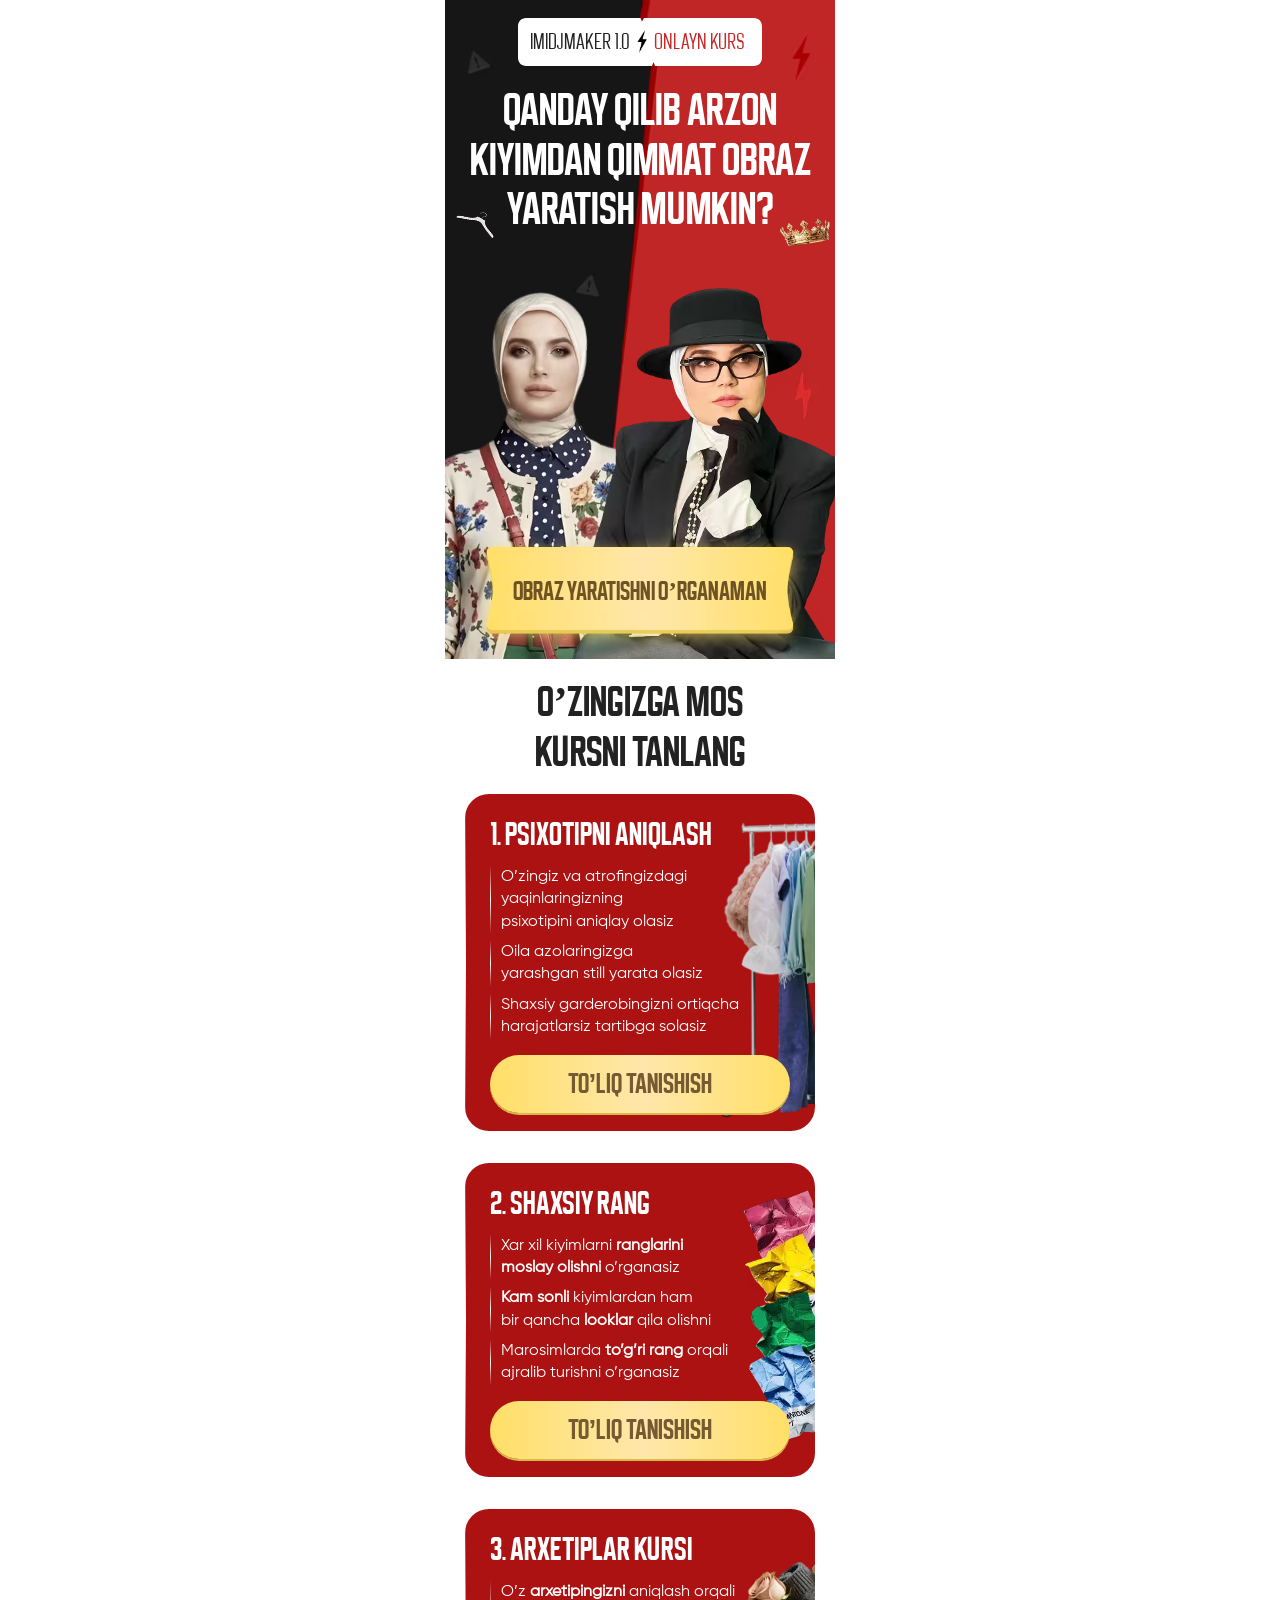
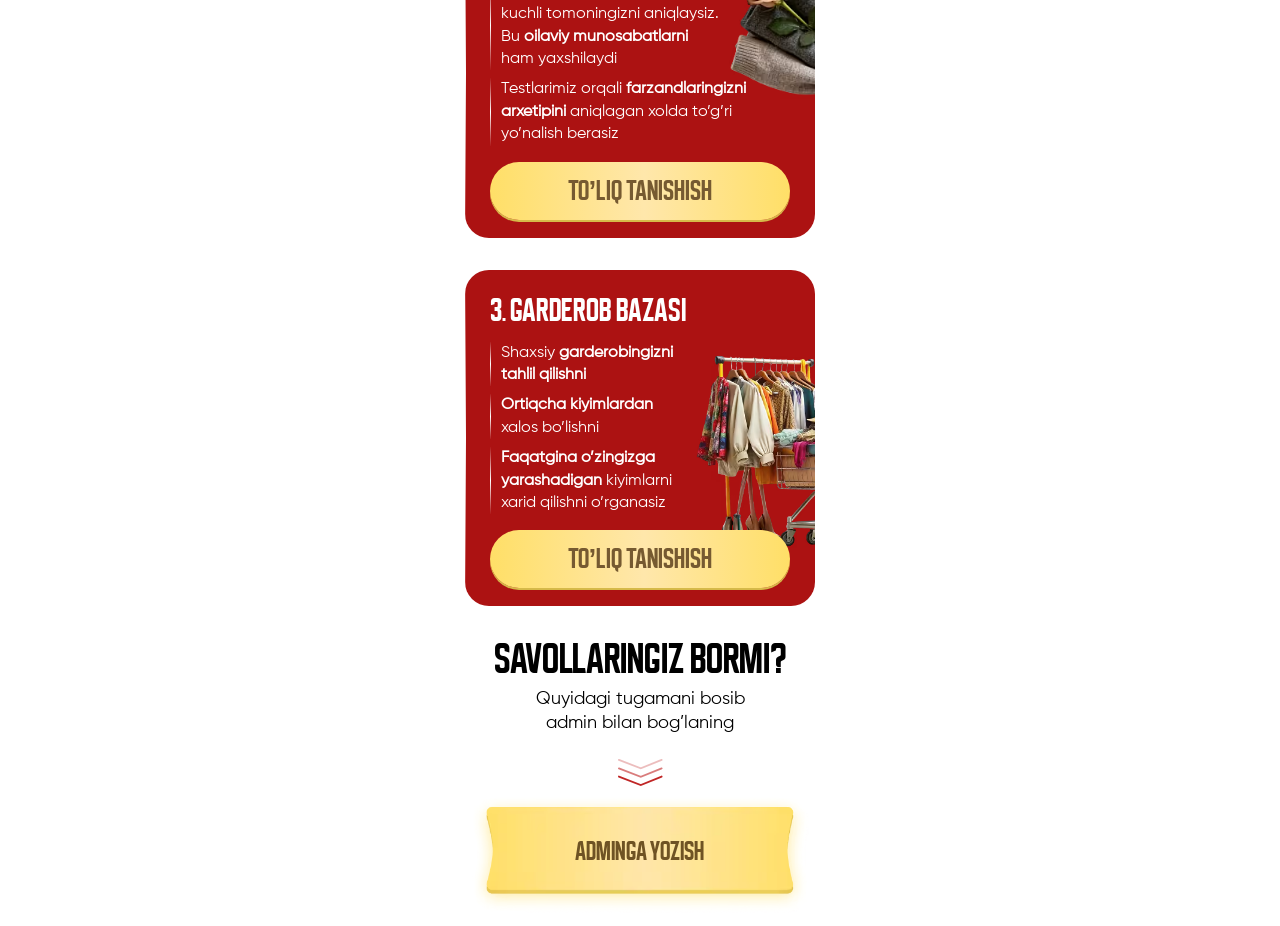
==== index.html @ 92fcefc0 "adddd" ====
<!DOCTYPE html>
<html lang="uz">

<head>
  <meta charset="UTF-8">
  <meta name="viewport" content="width=device-width, initial-scale=1.0">
  <title>Oydinoy Toxtayeva</title>
 <style>*{margin:0;padding:0;box-sizing:border-box}body{overflow-x:hidden}.container{max-width:390px;margin-left:auto;margin-right:auto}.hero{max-width:390px;width:100%;height:min(659px, 169.05vw);margin-left:auto;margin-right:auto;position:relative;z-index:11}.hero__img{position:absolute;z-index:5;max-width:391px;width:100%;height:auto}.hero__top{position:relative;width:244px;height:48px;margin-left:auto;margin-right:auto;margin-bottom:20px;position:relative;z-index:11}.hero__top__img{display:block;width:244px;height:48px}.hero__top__col{position:absolute;top:50%;left:12px;right:12px;display:flex;align-items:center;gap:7px;transform:translateY(-50%)}.hero__top__col__text,.hero__top__col__right{font-family:BuyanRegular;font-weight:400;font-size:22px;line-height:110.00000000000001%}.hero__top__col__text{color:#222}.hero__top__col__right{color:#c62929}.hero__inner{position:relative;z-index:11}.hero__inner__row{position:relative;padding-left:20px;padding-right:20px}.hero__inner__row__title{font-family:BuyanBold;font-weight:700;font-size:clamp(30px, 11vw, 45px);line-height:110.00000000000001%;text-align:center;text-transform:uppercase;color:#fff;margin-bottom:50px}.hero__vv{position:absolute;top:120px;transform:rotate(17deg);left:10px}.hero__toj{position:absolute;right:0;top:130px}.hero__inner__row__bottom{position:absolute;top:135%;left:50%;width:100%;transform:translateX(-50%)}.logo{height:auto;max-width:466px;width:100%}.hero__btn{position:absolute;left:50%;bottom:12px;width:343px;max-width:calc(100% - 32px);height:120px;transform:translateX(-50%)}.btn{font-family:BuyanBold;font-weight:700;font-size:clamp(20px, 6.6vw, 26px);line-height:110.00000000000001%;text-align:center;text-transform:uppercase;position:absolute;top:36%;left:50%;z-index:1;width:76%;border:0;background:#fff0;color:#6f5324;transform:translateX(-50%)}.btn__img{display:block;width:100%;height:120px}.choose{position:relative;z-index:12;padding-top:18px;padding-bottom:40px;background-color:#fff;padding-left:10px;padding-right:10px}.choose__title{font-family:BuyanBold;font-size:clamp(32px, 10vw, 42px);line-height:120%;text-align:center;text-transform:uppercase;color:#222}.choose__inner{margin-top:16px;display:flex;align-items:center;flex-direction:column;gap:32px}.choose__inner__row{background-color:#AC1212;max-width:350px;width:100%;border-left:1px solid;border-image-source:linear-gradient(180deg,#fff0 0%,#FFFFFF 50%,#fff0 100%);border-image-slice:1;padding:24px 0 18px 24px;border-radius:24px;overflow:hidden;margin-left:auto;margin-right:auto}.choose__inner__row__title{font-family:BuyanBold,sans-serif;font-weight:700;font-size:clamp(23px, 10vw, 32px);line-height:100%;text-transform:uppercase;margin-bottom:16px;color:#fff}.choose__inner__row__wrapper{display:flex;align-items:center;position:relative}.choose__inner__row__col{display:flex;align-items:start;flex-direction:column;gap:8px}.choose__inner__row__col__text{font-family:'Gilroy',sans-serif;font-size:clamp(13px, 6vw, 16px);line-height:140%;color:#fff;padding-left:10px;border-left:1px solid;border-image-source:linear-gradient(180deg,#fff0 0%,#FFFFFF 50%,#fff0 100%);border-image-slice:1;position:relative;z-index:11}.choose__inner__row__img{height:auto;max-width:315px;width:100%;right:-180px;position:absolute;bottom:-150px}.choose__inner__row__img__2{height:auto;max-width:80px;width:100%;right:-2px;position:absolute;bottom:-80px}.choose__inner__row__img__3{height:auto;max-width:143px;width:100%;right:-20px;position:absolute;bottom:-60px}.choose__inner__row__img__4{height:auto;max-width:143px;width:100%;right:-10px;position:absolute;bottom:-40px}.choose__inner__row__btn{font-family:BuyanBold,sans-serif;font-weight:700;font-size:28px;line-height:100%;margin-top:16px;max-width:300px;width:100%;position:relative;z-index:11;padding:15px 0;border-radius:50px;border:none;background:linear-gradient(270deg,#FFDF67 0%,#FFE7AB 48.56%,#FFDF67 100%);box-shadow:0 2px 0 0 #D6B949;color:#765A31}.hero__bottom__inner{margin-top:32px;display:flex;align-items:center;flex-direction:column}.hero__bottom__inner__title{font-family:BuyanBold,sans-serif;font-weight:700;font-size:42px;line-height:100%;text-align:center;text-transform:uppercase;margin-bottom:8px}.hero__bottom__inner__text{font-family:Gilroy;font-weight:400;font-size:18px;line-height:130%;text-align:center;margin-bottom:24px}.arrow{margin-bottom:100px}</style>
  <link rel="stylesheet" href="./css/main.css" media="print" onload="this.media='all'" />
  <noscript>
    <link rel="stylesheet" href="./css/main.css" />
  </noscript>
</head>

<body>

  <main>
    <section class="hero">
      <img src="./images/hero__img.avif" width="391" height="661" loading="lazy" decoding="async" alt="heroImg"
        class="hero__img">
      <br>
      <div class="hero__container container">
        <div class="hero__top">
          <img src="./images/hero__top.svg" width="244" height="48" loading="lazy" decoding="async" alt="heroTop"
            class="hero__top__img">
          <div class="hero__top__col">
            <p class="hero__top__col__text">imidjmaker 1.0</p>
            <img src="./images/hero__fire.avif" width="10" height="24" loading="lazy" decoding="async" alt="">
            <p class="hero__top__col__right">onlayn kurs</p>
          </div>
        </div>
        <div class="hero__inner">
          <div class="hero__inner__row">
            <h2 class="hero__inner__row__title">
              qanday qilib arzon <br> kiyimdan qimmat obraz <br> yaratish mumkin?
            </h2>
            <img src="./images/hero__vv.avif" width="50" height="30" loading="lazy" decoding="async" alt="hero__vv"
              class="hero__vv">
            <img src="./images/hero__toj.avif" width="57" height="32" loading="lazy" decoding="async" alt="heroToj"
              class="hero__toj">
          </div>
          <div class="hero__inner__row__bottom">
            <img src="./images/logo.avif" width="466" height="375" loading="lazy" decoding="async" alt="logo"
              class="logo">
            <div class="hero__btn">
              <button class="btn registerBtn" type="button">obraz yaratishni o’rganaman</button>
              <img src="./images/btn.avif" width="343" height="120" loading="lazy" decoding="async" alt="btn"
                class="btn__img">
            </div>
          </div>
        </div>
      </div>
    </section>
  
    <section class="choose">
      <div class="choose__container container">
        <h2 class="choose__title">
          O’zingizga mos <br> kursni tanlang
        </h2>
        <div class="choose__inner">
          <div class="choose__inner__row">
            <h2 class="choose__inner__row__title">
              1. Psixotipni aniqlash
            </h2>
            <div class="choose__inner__row__wrapper">
              <div class="choose__inner__row__col">
                <p class="choose__inner__row__col__text">O’zingiz va atrofingizdagi <br> yaqinlaringizning <br>
                  psixotipini aniqlay olasiz</p>
                <p class="choose__inner__row__col__text">Oila azolaringizga <br> yarashgan still yarata olasiz</p>
                <p class="choose__inner__row__col__text">Shaxsiy garderobingizni ortiqcha <br> harajatlarsiz tartibga
                  solasiz</p>
              </div>
              <img src="./images/choose__img__1.avif" width="200" height="200" loading="lazy" decoding="async"
                alt="ChooseImg" class="choose__inner__row__img">
            </div>
            <button class="choose__inner__row__btn registerBtn" type="button">to’liq tanishish</button>
          </div>
          <div class="choose__inner__row">
            <h2 class="choose__inner__row__title">
              2. Shaxsiy rang
            </h2>
            <div class="choose__inner__row__wrapper">
              <div class="choose__inner__row__col">
                <p class="choose__inner__row__col__text">Xar xil kiyimlarni <b>ranglarini <br> moslay olishni</b>
                  o’rganasiz</p>
                <p class="choose__inner__row__col__text"><b>Kam sonli</b> kiyimlardan ham <br> bir qancha <b>looklar</b>
                  qila olishni</p>
                <p class="choose__inner__row__col__text">Marosimlarda <b>to’g’ri rang</b> orqali <br> ajralib turishni
                  o’rganasiz</p>
              </div>
              <img src="./images/choose__img__2.avif" width="60" height="119" loading="lazy" decoding="async"
                alt="ChooseImg" class="choose__inner__row__img__2">
            </div>
            <button class="choose__inner__row__btn registerBtn" type="button">to’liq tanishish</button>
          </div>
          <div class="choose__inner__row">
            <h2 class="choose__inner__row__title">
              3. Arxetiplar kursi
            </h2>
            <div class="choose__inner__row__wrapper">
              <div class="choose__inner__row__col">
                <p class="choose__inner__row__col__text">O’z <b>arxetipingizni</b> aniqlash orqali <br> kuchli
                  tomoningizni aniqlaysiz. <br> Bu <b>oilaviy munosabatlarni</b> <br> ham yaxshilaydi</p>
                <p class="choose__inner__row__col__text">Testlarimiz orqali <b>farzandlaringizni <br> arxetipini</b>
                  aniqlagan xolda to’g’ri <br> yo’nalish berasiz</p>
              </div>
              <img src="./images/choose__img__3.avif" width="143" height="193" loading="lazy" decoding="async"
                alt="ChooseImg" class="choose__inner__row__img__3">
            </div>
            <button class="choose__inner__row__btn registerBtn" type="button">to’liq tanishish</button>
          </div>
          <div class="choose__inner__row">
            <h2 class="choose__inner__row__title">
              3. Garderob bazasi
            </h2>
            <div class="choose__inner__row__wrapper">
              <div class="choose__inner__row__col">
                <p class="choose__inner__row__col__text">Shaxsiy <b>garderobingizni <br> tahlil qilishni</b></p>
                <p class="choose__inner__row__col__text"><b>Ortiqcha kiyimlardan</b> <br> xalos bo’lishni</p>
                <p class="choose__inner__row__col__text"><b>Faqatgina o’zingizga <br> yarashadigan</b> kiyimlarni <br>
                  xarid qilishni o’rganasiz</p>
              </div>
              <img src="./images/choose__img__4.avif" width="109" height="109" loading="lazy" decoding="async"
                alt="ChooseImg" class="choose__inner__row__img__4">
            </div>
            <button class="choose__inner__row__btn registerBtn" type="button">to’liq tanishish</button>
          </div>
        </div>
        <div class="hero__bottom__inner">
          <h2 class="hero__bottom__inner__title">savollaringiz bormi?</h2>
          <p class="hero__bottom__inner__text">Quyidagi tugamani bosib <br> admin bilan bog’laning</p>
          <img src="./images/arrow.svg" width="47" height="27" loading="lazy" decoding="async" alt="arrow" class="arrow">
          <div class="hero__btn">
            <button class="btn registerBtn" type="button">Adminga yozish</button>
            <img src="./images/btn.avif" width="343" height="120" loading="lazy" decoding="async" alt="btn"
              class="btn__img">
          </div>
        </div>
      </div>
    </section>
  </main>

  <div id="registrationModal" class="homeModal" style="display: none">
    <div class="homeModalOverlay"></div>
    <div class="homeFormContainer">
      <button class="closeButton" id="closeModalBtn">
        <svg xmlns="http://www.w3.org/2000/svg" width="16" height="16" viewBox="0 0 12 12" fill="none">
          <path d="M1 11L11 1M1 1.00001L11 11" stroke="currentColor" stroke-width="1.5" stroke-linecap="round" />
        </svg>
      </button>
      <div class="homeFormTop">
        <h1 class="homeFormTopTitle">
          Ro'yxatdan o'tish uchun <br> ma'lumotlaringizni kiriting!
        </h1>
      </div>
      <form id="registrationForm" name="contact-form">
        <div class="HomeFormRow">
          <label class="HomeFormRowLabel" for="name">Ismingiz:</label>
          <input class="HomeFormRowInput" type="text" id="name" name="name" placeholder="Ismingizni kiriting"
            autocomplete="name" />
          <p class="homeFormErrorText" id="nameError" style="display: none">❌ Ismingizni kiriting!</p>
        </div>

        <div class="HomeFormRow">
          <label class="HomeFormRowLabel" for="phone">Telefon raqamingiz:</label>
          <div class="phone-input-container">
            <button type="button" class="selected-country" id="selectedCountry">
              <div id="selectedCountryFlag" style="display: flex; align-items: center;"></div>
              <svg id="dropdownIcon" xmlns="http://www.w3.org/2000/svg" width="16" height="16" viewBox="0 0 24 24"
                fill="none" stroke="currentColor" stroke-width="2" stroke-linecap="round" stroke-linejoin="round">
                <polyline points="6 9 12 15 18 9"></polyline>
              </svg>
              <span class="selected-code" id="selectedCountryCodeText">+998</span>
            </button>
            <div class="country-dropdown" id="countryDropdown" style="display:none"></div>
            <div class="phone-field" style="flex: 1;">
              <input class="HomeFormRowInput phone-input" type="tel" id="phone" name="phone" inputmode="numeric"
                placeholder="88 888 88 88" autocomplete="tel"
                style="border: none; background-color: transparent; padding-left: 5px; width: 100%;" />
            </div>
          </div>
          <p class="homeFormErrorText" id="phoneError" style="display:none">❌ Telefon raqam mos emas!</p>
        </div>

        <button type="submit" class="HomeFormBtn" id="submitBtn">DAVOM ETISH</button>
      </form>
    </div>
  </div>

  <script defer src="./js/phoneFormatter.js"></script>
  <script defer src="./js/app.js"></script>

</body>

</html>
---- css/main.css ----
@font-face {
  font-family: BuyanRegular;
  src: url(../fonts/BuyanRegular-PKZRE.woff2);
  font-display: swap;
}

@font-face {
  font-family: BuyanBold;
  src: url(../fonts/BuyanBold-d95e7.woff2);
  font-display: swap;
}

@font-face {
  font-family: Italiano;
  src: url(../fonts/Italianno-Regular.woff2);
  font-display: swap;
}

@font-face {
  font-family: Gilroy;
  src: url(../fonts/Gilroy-Regular.woff2);
  font-display: swap;
}

.homeModal,.homeModalOverlay{position:fixed;top:0;height:100vh;width:100%;left:0}.homeModal{z-index:30;justify-content:center;align-items:center;display:flex}.homeModalOverlay{background-color:rgb(0 0 0 / .3);backdrop-filter:blur(5px)}.homeFormContainer{position:fixed;z-index:30;background-color:#fff;color:#000;border-radius:8px;padding:20px 40px 40px;width:100%;max-width:520px;box-shadow:0 4px 12px rgb(0 0 0 / .1);margin:0 20px;top:50%;left:50%;transform:translate(-50%,-50%)}.homeFormTop{display:flex;justify-content:space-between}.homeFormTopTitle{font-family:Inter,sans-serif;font-size:clamp(21px, 6.6vw, 24px);margin:0 0 20px;color:#000;font-weight:600;text-align:center;margin-left:auto;margin-right:auto}.closeButton{background:0 0;border:none;cursor:pointer;padding:4px;justify-content:center;align-items:center;display:flex;position:absolute;top:20px;right:20px;color:#000}.homeFormErrorText{color:#e53e3e;margin-bottom:12px;font-size:14px;font-family:system-ui,-apple-system,sans-serif;padding-top:5px;padding-bottom:5px}.HomeFormRowInput,.HomeFormRowLabel{font-family:system-ui,-apple-system,sans-serif;font-size:18px}.HomeFormRow{margin-bottom:20px}.HomeFormRowLabel{display:block;margin-bottom:6px;color:#000}.HomeFormRowInput{width:100%;padding:10px 16px;border:1px solid #c9c9c9;min-height:48px;background-color:#f3f7f8;border-radius:6px;font-weight:400;outline:0;height:50px;transition:border-color .2s}.HomeFormRowInput:focus{border-color:#FB0}.HomeFormRowInput::placeholder{color:#aaa}.HomeFormBtn{font-family:sans-serif;height:60px;width:100%;cursor:pointer;border-radius:10px;background:#FB0;transition:.3s;font-weight:700;font-size:28px;color:#fff;text-transform:uppercase;border:none;position:relative;display:flex;align-items:center;justify-content:center}.phone-input-container{display:flex;align-items:center;position:relative;border:1px solid #c9c9c9;background-color:#fff0;border-radius:6px}.selected-code{display:flex;margin-left:10px}.selected-country{display:flex;align-items:center;padding:10px;padding-right:0;border-radius:6px;cursor:pointer;min-height:50px;font-family:sans-serif;font-size:18px;font-weight:400;min-width:max-content;border:none;background-color:#fff0}.country-dropdown{position:absolute;top:110%;left:0;width:100%;background-color:#fff;border:1px solid #c9c9c9;border-radius:6px;box-shadow:0 4px 12px rgb(0 0 0 / .1);z-index:40;max-height:200px;overflow-y:auto}.country-option{display:flex;justify-content:space-between;align-items:center;padding:10px;cursor:pointer}.country-option:hover{background-color:#f3f7f8}.country-option.selected{background-color:#e6f0fa}@media screen and (max-width:768px){.homeFormContainer{max-width:100%;padding:80px 20px 20px;margin:0;border-radius:6px;height:100vh}.homeFormTopTitle{text-align:center;max-width:408px;margin-left:auto;margin-right:auto;font-weight:700;margin-bottom:15px}.homeFormTop{flex-direction:column;align-items:flex-start}.closeButton{width:100%;height:50px;background-color:#000;color:#fff;padding-right:20px;top:0;left:0;justify-content:end}.homeFormErrorText{font-size:12px;margin-bottom:8px}.HomeFormRowLabel{margin-bottom:6px}.HomeFormRowInput{padding:0 12px;min-height:40px;background-color:#fff0}.HomeFormRowInput::placeholder{color:#a3a3a3}.HomeFormBtn{font-size:18px;font-weight:700;margin-top:24px}}@media screen and (max-width:480px){.homeFormContainer{max-width:100%;padding:80px 20px 20px;margin:0;border-radius:6px;height:100vh}.homeFormTopTitle{text-align:center;margin:0 auto 15px}.homeFormErrorText{font-size:12px;margin-bottom:8px}.HomeFormRowLabel{margin-bottom:6px}.HomeFormRowInput{padding:0 12px;min-height:40px;background-color:#fff0;border-radius:10px}.HomeFormRowInput::placeholder{color:#a3a3a3}.HomeFormBtn{font-size:16px;padding:10px 0;margin-top:24px;height:50px}}.homeModal,.homeModalOverlay{position:fixed;top:0;height:100vh;width:100%;left:0}.homeModal{z-index:30;justify-content:center;align-items:center;display:flex}.homeModalOverlay{background-color:rgb(0 0 0 /.3);backdrop-filter:blur(5px)}.homeFormContainer{position:relative;z-index:30;background-color:#fff;color:#000;border-radius:8px;padding:20px 40px 40px;width:100%;max-width:520px;box-shadow:0 4px 12px rgb(0 0 0 / .1);margin:0 20px;position:fixed;top:50%;left:50%;transform:translate(-50%,-50%)}.homeFormTop{display:flex;justify-content:space-between}.homeFormTopTitle{font-family:Inter,sans-serif;font-size:clamp(21px, 6.6vw, 24px);margin:0 0 20px;color:#000;font-weight:600;text-align:center;margin-left:auto;margin-right:auto}.closeButton{background:0 0;border:none;cursor:pointer;padding:4px;justify-content:center;align-items:center;display:flex;position:absolute;top:20px;right:20px;color:#000}.homeFormErrorText{color:#e53e3e;margin-bottom:12px;font-size:14px;font-family:system-ui,-apple-system,BlinkMacSystemFont,"Segoe UI",sans-serif;padding-top:5px;padding-bottom:5px}.HomeFormRowInput,.HomeFormRowLabel{font-family:system-ui,-apple-system,BlinkMacSystemFont,"Segoe UI",sans-serif;font-size:18px}.HomeFormRow{margin-bottom:20px}.HomeFormRowLabel{display:block;margin-bottom:6px;color:#000}.HomeFormRowInput{width:100%;padding:10px 16px;border:1px solid #c9c9c9;min-height:48px;background-color:#f3f7f8;border-radius:6px;font-weight:400;outline:0;height:50px;transition:border-color 0.2s}.HomeFormRowInput:focus{border-color:#e71f1f}.HomeFormRowInput::placeholder{color:#aaa}.HomeFormBtn{font-family:sans-serif;height:60px;width:100%;cursor:pointer;border-radius:10px;background:linear-gradient(90deg,#FFDF67 0%,#FFE7AB 51.92%,#FFDF67 100%);transition:0.3s;font-weight:700;font-size:28px;color:#fff;text-transform:uppercase;border:none;position:relative;display:flex;align-items:center;justify-content:center}.phone-input-container{display:flex;align-items:center;position:relative;border:1px solid #c9c9c9;background-color:#fff0;border-radius:6px}.phone-input-container:focus{border-color:#e71f1f}.selected-code{display:flex;margin-left:10px}.country-selector{position:relative;margin-right:10px}.selected-country{display:flex;align-items:center;padding:10px;padding-right:0;border-radius:6px;cursor:pointer;min-height:50px;font-family:sans-serif!important;font-size:18px;font-weight:400!important;min-width:max-content;border:none;background-color:#fff0}.country-dropdown{position:absolute;top:110%;left:0;width:100%;background-color:#fff;border:1px solid #c9c9c9;border-radius:6px;box-shadow:0 4px 12px rgb(0 0 0 / .1);z-index:40;max-height:200px;overflow-y:auto;font-family:sans-serif!important;font-weight:400!important}.country-option{display:flex;justify-content:space-between;align-items:center;padding:10px;cursor:pointer;font-family:sans-serif;font-weight:400!important}.country-option:hover{background-color:#f3f7f8}.country-option.selected{background-color:#e6f0fa}@media screen and (max-width:768px){.homeFormContainer{max-width:100%;padding:80px 20px 20px;margin:0;border-radius:6px;height:100vh}.homeFormTopTitle{text-align:center;max-width:408px;margin-left:auto;margin-right:auto;font-weight:700;margin-bottom:15px}.homeFormTop{flex-direction:column;align-items:flex-start}.closeButton{width:100%;height:50px;background-color:#000;color:#fff;padding-right:20px;top:0;left:0;justify-content:end}.homeFormErrorText{font-size:12px;margin-bottom:8px}.HomeFormRowLabel{margin-bottom:6px}.HomeFormRowInput{padding:0 12px;min-height:40px;background-color:#fff0}.HomeFormRowInput::placeholder{color:#a3a3a3}.HomeFormBtn{font-size:18px;font-weight:700;margin-top:24px}}@media screen and (max-width:480px){.homeFormContainer{max-width:100%;padding:80px 20px 20px;margin:0;border-radius:6px;height:100vh}.homeFormTopTitle{text-align:center;margin:0 auto 15px}.homeFormErrorText{font-size:12px;margin-bottom:8px}.HomeFormRowLabel{margin-bottom:6px}.HomeFormRowInput{padding:0 12px;min-height:40px;background-color:#fff0;border-radius:10px}.HomeFormRowInput::placeholder{color:#a3a3a3}.HomeFormBtn{font-size:16px;padding:10px 0;margin-top:24px;height:50px}}
---- css/main.css ----
@font-face {
  font-family: BuyanRegular;
  src: url(../fonts/BuyanRegular-PKZRE.woff2);
  font-display: swap;
}

@font-face {
  font-family: BuyanBold;
  src: url(../fonts/BuyanBold-d95e7.woff2);
  font-display: swap;
}

@font-face {
  font-family: Italiano;
  src: url(../fonts/Italianno-Regular.woff2);
  font-display: swap;
}

@font-face {
  font-family: Gilroy;
  src: url(../fonts/Gilroy-Regular.woff2);
  font-display: swap;
}

.homeModal,.homeModalOverlay{position:fixed;top:0;height:100vh;width:100%;left:0}.homeModal{z-index:30;justify-content:center;align-items:center;display:flex}.homeModalOverlay{background-color:rgb(0 0 0 / .3);backdrop-filter:blur(5px)}.homeFormContainer{position:fixed;z-index:30;background-color:#fff;color:#000;border-radius:8px;padding:20px 40px 40px;width:100%;max-width:520px;box-shadow:0 4px 12px rgb(0 0 0 / .1);margin:0 20px;top:50%;left:50%;transform:translate(-50%,-50%)}.homeFormTop{display:flex;justify-content:space-between}.homeFormTopTitle{font-family:Inter,sans-serif;font-size:clamp(21px, 6.6vw, 24px);margin:0 0 20px;color:#000;font-weight:600;text-align:center;margin-left:auto;margin-right:auto}.closeButton{background:0 0;border:none;cursor:pointer;padding:4px;justify-content:center;align-items:center;display:flex;position:absolute;top:20px;right:20px;color:#000}.homeFormErrorText{color:#e53e3e;margin-bottom:12px;font-size:14px;font-family:system-ui,-apple-system,sans-serif;padding-top:5px;padding-bottom:5px}.HomeFormRowInput,.HomeFormRowLabel{font-family:system-ui,-apple-system,sans-serif;font-size:18px}.HomeFormRow{margin-bottom:20px}.HomeFormRowLabel{display:block;margin-bottom:6px;color:#000}.HomeFormRowInput{width:100%;padding:10px 16px;border:1px solid #c9c9c9;min-height:48px;background-color:#f3f7f8;border-radius:6px;font-weight:400;outline:0;height:50px;transition:border-color .2s}.HomeFormRowInput:focus{border-color:#FB0}.HomeFormRowInput::placeholder{color:#aaa}.HomeFormBtn{font-family:sans-serif;height:60px;width:100%;cursor:pointer;border-radius:10px;background:#FB0;transition:.3s;font-weight:700;font-size:28px;color:#fff;text-transform:uppercase;border:none;position:relative;display:flex;align-items:center;justify-content:center}.phone-input-container{display:flex;align-items:center;position:relative;border:1px solid #c9c9c9;background-color:#fff0;border-radius:6px}.selected-code{display:flex;margin-left:10px}.selected-country{display:flex;align-items:center;padding:10px;padding-right:0;border-radius:6px;cursor:pointer;min-height:50px;font-family:sans-serif;font-size:18px;font-weight:400;min-width:max-content;border:none;background-color:#fff0}.country-dropdown{position:absolute;top:110%;left:0;width:100%;background-color:#fff;border:1px solid #c9c9c9;border-radius:6px;box-shadow:0 4px 12px rgb(0 0 0 / .1);z-index:40;max-height:200px;overflow-y:auto}.country-option{display:flex;justify-content:space-between;align-items:center;padding:10px;cursor:pointer}.country-option:hover{background-color:#f3f7f8}.country-option.selected{background-color:#e6f0fa}@media screen and (max-width:768px){.homeFormContainer{max-width:100%;padding:80px 20px 20px;margin:0;border-radius:6px;height:100vh}.homeFormTopTitle{text-align:center;max-width:408px;margin-left:auto;margin-right:auto;font-weight:700;margin-bottom:15px}.homeFormTop{flex-direction:column;align-items:flex-start}.closeButton{width:100%;height:50px;background-color:#000;color:#fff;padding-right:20px;top:0;left:0;justify-content:end}.homeFormErrorText{font-size:12px;margin-bottom:8px}.HomeFormRowLabel{margin-bottom:6px}.HomeFormRowInput{padding:0 12px;min-height:40px;background-color:#fff0}.HomeFormRowInput::placeholder{color:#a3a3a3}.HomeFormBtn{font-size:18px;font-weight:700;margin-top:24px}}@media screen and (max-width:480px){.homeFormContainer{max-width:100%;padding:80px 20px 20px;margin:0;border-radius:6px;height:100vh}.homeFormTopTitle{text-align:center;margin:0 auto 15px}.homeFormErrorText{font-size:12px;margin-bottom:8px}.HomeFormRowLabel{margin-bottom:6px}.HomeFormRowInput{padding:0 12px;min-height:40px;background-color:#fff0;border-radius:10px}.HomeFormRowInput::placeholder{color:#a3a3a3}.HomeFormBtn{font-size:16px;padding:10px 0;margin-top:24px;height:50px}}.homeModal,.homeModalOverlay{position:fixed;top:0;height:100vh;width:100%;left:0}.homeModal{z-index:30;justify-content:center;align-items:center;display:flex}.homeModalOverlay{background-color:rgb(0 0 0 /.3);backdrop-filter:blur(5px)}.homeFormContainer{position:relative;z-index:30;background-color:#fff;color:#000;border-radius:8px;padding:20px 40px 40px;width:100%;max-width:520px;box-shadow:0 4px 12px rgb(0 0 0 / .1);margin:0 20px;position:fixed;top:50%;left:50%;transform:translate(-50%,-50%)}.homeFormTop{display:flex;justify-content:space-between}.homeFormTopTitle{font-family:Inter,sans-serif;font-size:clamp(21px, 6.6vw, 24px);margin:0 0 20px;color:#000;font-weight:600;text-align:center;margin-left:auto;margin-right:auto}.closeButton{background:0 0;border:none;cursor:pointer;padding:4px;justify-content:center;align-items:center;display:flex;position:absolute;top:20px;right:20px;color:#000}.homeFormErrorText{color:#e53e3e;margin-bottom:12px;font-size:14px;font-family:system-ui,-apple-system,BlinkMacSystemFont,"Segoe UI",sans-serif;padding-top:5px;padding-bottom:5px}.HomeFormRowInput,.HomeFormRowLabel{font-family:system-ui,-apple-system,BlinkMacSystemFont,"Segoe UI",sans-serif;font-size:18px}.HomeFormRow{margin-bottom:20px}.HomeFormRowLabel{display:block;margin-bottom:6px;color:#000}.HomeFormRowInput{width:100%;padding:10px 16px;border:1px solid #c9c9c9;min-height:48px;background-color:#f3f7f8;border-radius:6px;font-weight:400;outline:0;height:50px;transition:border-color 0.2s}.HomeFormRowInput:focus{border-color:#e71f1f}.HomeFormRowInput::placeholder{color:#aaa}.HomeFormBtn{font-family:sans-serif;height:60px;width:100%;cursor:pointer;border-radius:10px;background:linear-gradient(90deg,#FFDF67 0%,#FFE7AB 51.92%,#FFDF67 100%);transition:0.3s;font-weight:700;font-size:28px;color:#fff;text-transform:uppercase;border:none;position:relative;display:flex;align-items:center;justify-content:center}.phone-input-container{display:flex;align-items:center;position:relative;border:1px solid #c9c9c9;background-color:#fff0;border-radius:6px}.phone-input-container:focus{border-color:#e71f1f}.selected-code{display:flex;margin-left:10px}.country-selector{position:relative;margin-right:10px}.selected-country{display:flex;align-items:center;padding:10px;padding-right:0;border-radius:6px;cursor:pointer;min-height:50px;font-family:sans-serif!important;font-size:18px;font-weight:400!important;min-width:max-content;border:none;background-color:#fff0}.country-dropdown{position:absolute;top:110%;left:0;width:100%;background-color:#fff;border:1px solid #c9c9c9;border-radius:6px;box-shadow:0 4px 12px rgb(0 0 0 / .1);z-index:40;max-height:200px;overflow-y:auto;font-family:sans-serif!important;font-weight:400!important}.country-option{display:flex;justify-content:space-between;align-items:center;padding:10px;cursor:pointer;font-family:sans-serif;font-weight:400!important}.country-option:hover{background-color:#f3f7f8}.country-option.selected{background-color:#e6f0fa}@media screen and (max-width:768px){.homeFormContainer{max-width:100%;padding:80px 20px 20px;margin:0;border-radius:6px;height:100vh}.homeFormTopTitle{text-align:center;max-width:408px;margin-left:auto;margin-right:auto;font-weight:700;margin-bottom:15px}.homeFormTop{flex-direction:column;align-items:flex-start}.closeButton{width:100%;height:50px;background-color:#000;color:#fff;padding-right:20px;top:0;left:0;justify-content:end}.homeFormErrorText{font-size:12px;margin-bottom:8px}.HomeFormRowLabel{margin-bottom:6px}.HomeFormRowInput{padding:0 12px;min-height:40px;background-color:#fff0}.HomeFormRowInput::placeholder{color:#a3a3a3}.HomeFormBtn{font-size:18px;font-weight:700;margin-top:24px}}@media screen and (max-width:480px){.homeFormContainer{max-width:100%;padding:80px 20px 20px;margin:0;border-radius:6px;height:100vh}.homeFormTopTitle{text-align:center;margin:0 auto 15px}.homeFormErrorText{font-size:12px;margin-bottom:8px}.HomeFormRowLabel{margin-bottom:6px}.HomeFormRowInput{padding:0 12px;min-height:40px;background-color:#fff0;border-radius:10px}.HomeFormRowInput::placeholder{color:#a3a3a3}.HomeFormBtn{font-size:16px;padding:10px 0;margin-top:24px;height:50px}}
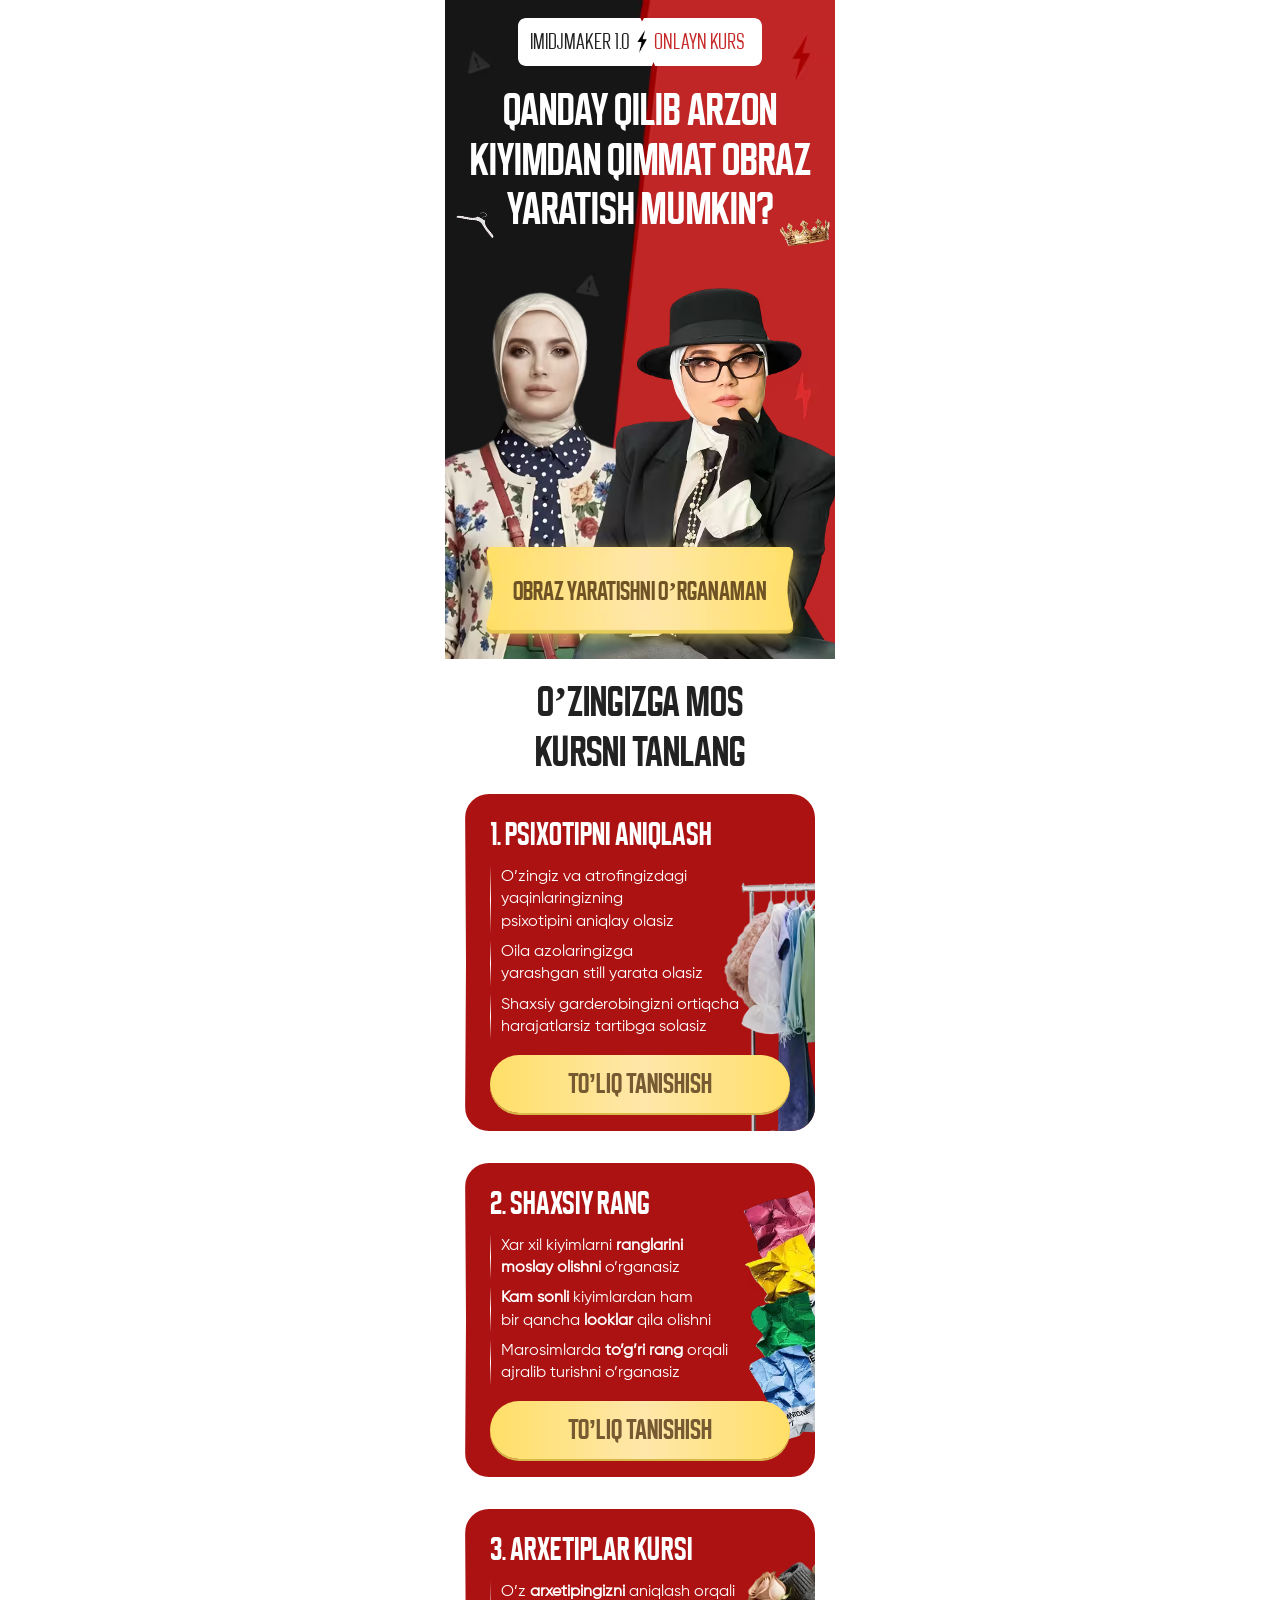
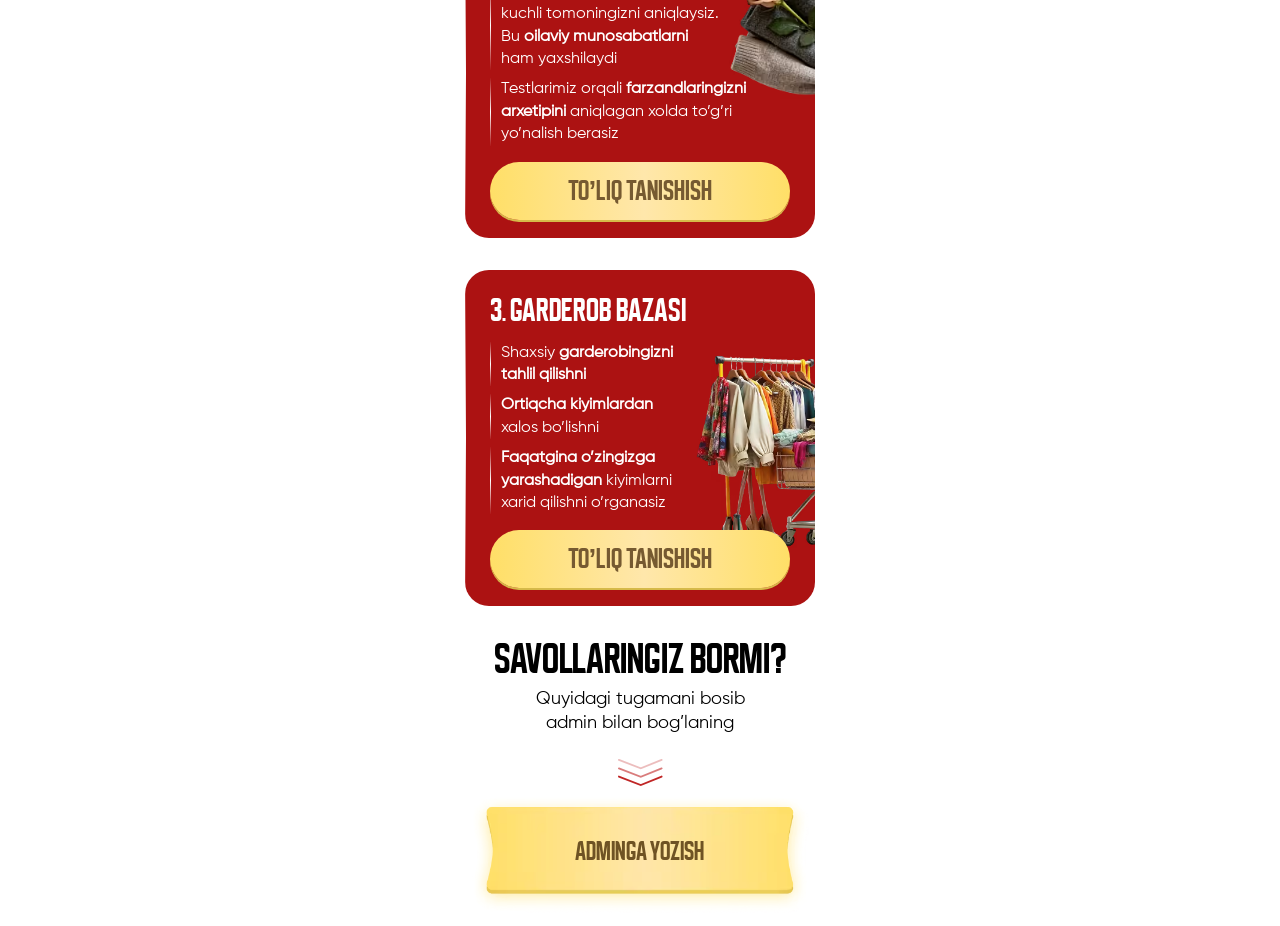
==== commit dc63dd02: "addd" ====
--- a/index.html
+++ b/index.html
@@ -14,7 +14,6 @@
 
 <body>
 
-  <main>
     <section class="hero">
       <img src="./images/hero__img.avif" width="391" height="661" loading="lazy" decoding="async" alt="heroImg"
         class="hero__img">
@@ -40,7 +39,7 @@
               class="hero__toj">
           </div>
           <div class="hero__inner__row__bottom">
-            <img src="./images/logo.avif" width="466" height="375" loading="lazy" decoding="async" alt="logo"
+            <img src="./images/logo.avif" width="466" height="375" fetchpriority="high" decoding="async" alt="logo"
               class="logo">
             <div class="hero__btn">
               <button class="btn registerBtn" type="button">obraz yaratishni o’rganaman</button>
@@ -138,7 +137,6 @@
         </div>
       </div>
     </section>
-  </main>
 
   <div id="registrationModal" class="homeModal" style="display: none">
     <div class="homeModalOverlay"></div>
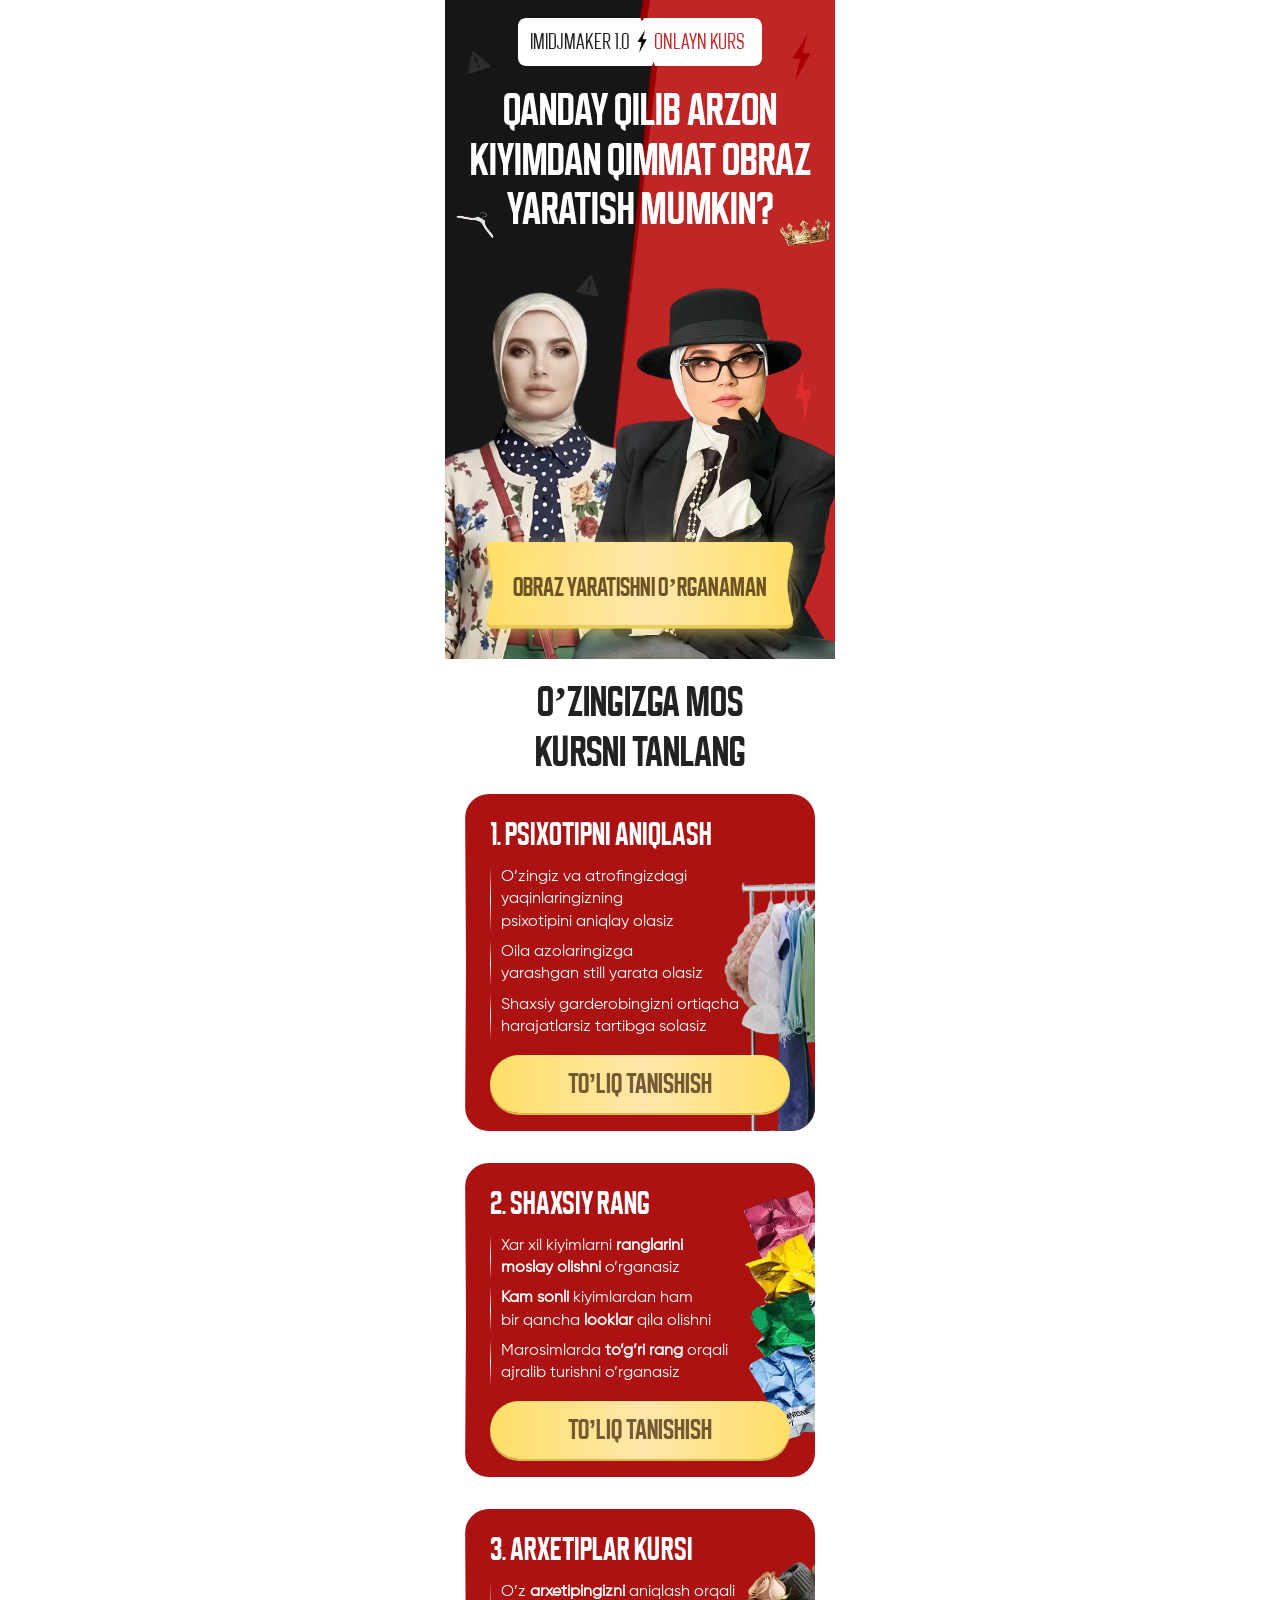
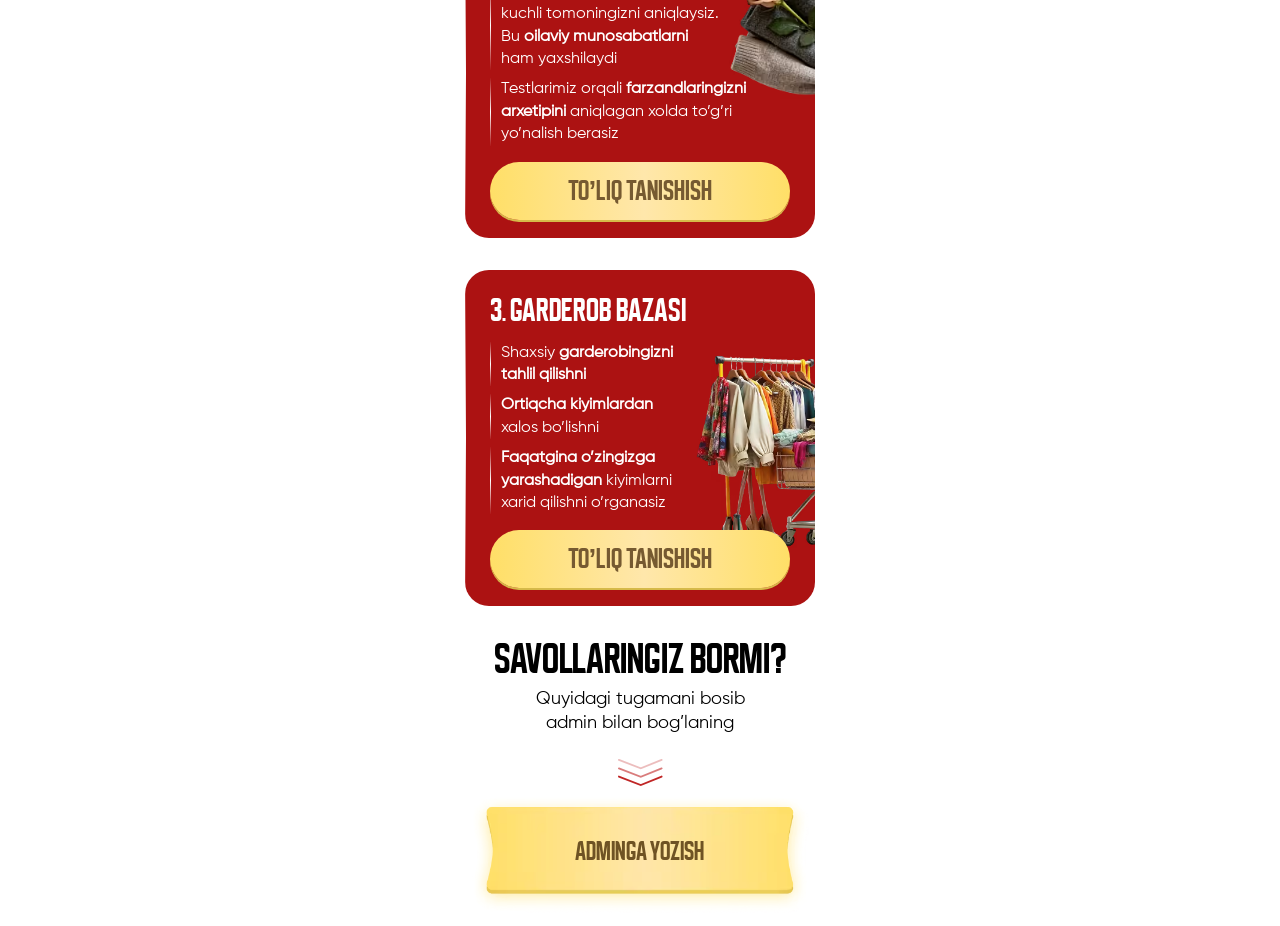
==== commit e2733309: "add" ====
--- a/index.html
+++ b/index.html
@@ -5,7 +5,347 @@
   <meta charset="UTF-8">
   <meta name="viewport" content="width=device-width, initial-scale=1.0">
   <title>Oydinoy Toxtayeva</title>
- <style>*{margin:0;padding:0;box-sizing:border-box}body{overflow-x:hidden}.container{max-width:390px;margin-left:auto;margin-right:auto}.hero{max-width:390px;width:100%;height:min(659px, 169.05vw);margin-left:auto;margin-right:auto;position:relative;z-index:11}.hero__img{position:absolute;z-index:5;max-width:391px;width:100%;height:auto}.hero__top{position:relative;width:244px;height:48px;margin-left:auto;margin-right:auto;margin-bottom:20px;position:relative;z-index:11}.hero__top__img{display:block;width:244px;height:48px}.hero__top__col{position:absolute;top:50%;left:12px;right:12px;display:flex;align-items:center;gap:7px;transform:translateY(-50%)}.hero__top__col__text,.hero__top__col__right{font-family:BuyanRegular;font-weight:400;font-size:22px;line-height:110.00000000000001%}.hero__top__col__text{color:#222}.hero__top__col__right{color:#c62929}.hero__inner{position:relative;z-index:11}.hero__inner__row{position:relative;padding-left:20px;padding-right:20px}.hero__inner__row__title{font-family:BuyanBold;font-weight:700;font-size:clamp(30px, 11vw, 45px);line-height:110.00000000000001%;text-align:center;text-transform:uppercase;color:#fff;margin-bottom:50px}.hero__vv{position:absolute;top:120px;transform:rotate(17deg);left:10px}.hero__toj{position:absolute;right:0;top:130px}.hero__inner__row__bottom{position:absolute;top:135%;left:50%;width:100%;transform:translateX(-50%)}.logo{height:auto;max-width:466px;width:100%}.hero__btn{position:absolute;left:50%;bottom:12px;width:343px;max-width:calc(100% - 32px);height:120px;transform:translateX(-50%)}.btn{font-family:BuyanBold;font-weight:700;font-size:clamp(20px, 6.6vw, 26px);line-height:110.00000000000001%;text-align:center;text-transform:uppercase;position:absolute;top:36%;left:50%;z-index:1;width:76%;border:0;background:#fff0;color:#6f5324;transform:translateX(-50%)}.btn__img{display:block;width:100%;height:120px}.choose{position:relative;z-index:12;padding-top:18px;padding-bottom:40px;background-color:#fff;padding-left:10px;padding-right:10px}.choose__title{font-family:BuyanBold;font-size:clamp(32px, 10vw, 42px);line-height:120%;text-align:center;text-transform:uppercase;color:#222}.choose__inner{margin-top:16px;display:flex;align-items:center;flex-direction:column;gap:32px}.choose__inner__row{background-color:#AC1212;max-width:350px;width:100%;border-left:1px solid;border-image-source:linear-gradient(180deg,#fff0 0%,#FFFFFF 50%,#fff0 100%);border-image-slice:1;padding:24px 0 18px 24px;border-radius:24px;overflow:hidden;margin-left:auto;margin-right:auto}.choose__inner__row__title{font-family:BuyanBold,sans-serif;font-weight:700;font-size:clamp(23px, 10vw, 32px);line-height:100%;text-transform:uppercase;margin-bottom:16px;color:#fff}.choose__inner__row__wrapper{display:flex;align-items:center;position:relative}.choose__inner__row__col{display:flex;align-items:start;flex-direction:column;gap:8px}.choose__inner__row__col__text{font-family:'Gilroy',sans-serif;font-size:clamp(13px, 6vw, 16px);line-height:140%;color:#fff;padding-left:10px;border-left:1px solid;border-image-source:linear-gradient(180deg,#fff0 0%,#FFFFFF 50%,#fff0 100%);border-image-slice:1;position:relative;z-index:11}.choose__inner__row__img{height:auto;max-width:315px;width:100%;right:-180px;position:absolute;bottom:-150px}.choose__inner__row__img__2{height:auto;max-width:80px;width:100%;right:-2px;position:absolute;bottom:-80px}.choose__inner__row__img__3{height:auto;max-width:143px;width:100%;right:-20px;position:absolute;bottom:-60px}.choose__inner__row__img__4{height:auto;max-width:143px;width:100%;right:-10px;position:absolute;bottom:-40px}.choose__inner__row__btn{font-family:BuyanBold,sans-serif;font-weight:700;font-size:28px;line-height:100%;margin-top:16px;max-width:300px;width:100%;position:relative;z-index:11;padding:15px 0;border-radius:50px;border:none;background:linear-gradient(270deg,#FFDF67 0%,#FFE7AB 48.56%,#FFDF67 100%);box-shadow:0 2px 0 0 #D6B949;color:#765A31}.hero__bottom__inner{margin-top:32px;display:flex;align-items:center;flex-direction:column}.hero__bottom__inner__title{font-family:BuyanBold,sans-serif;font-weight:700;font-size:42px;line-height:100%;text-align:center;text-transform:uppercase;margin-bottom:8px}.hero__bottom__inner__text{font-family:Gilroy;font-weight:400;font-size:18px;line-height:130%;text-align:center;margin-bottom:24px}.arrow{margin-bottom:100px}</style>
+  <link rel="preload" href="./fonts/BuyanRegular-PKZRE.woff2" as="font" type="font/woff2" crossorigin>
+  <link rel="preload" href="./fonts/BuyanBold-d95e7.woff2" as="font" type="font/woff2" crossorigin>
+  <link rel="preload" href="./images/hero__img.avif" as="image" type="image/avif" fetchpriority="high">
+  <link rel="preload" href="./images/logo.avif" as="image" type="image/avif" fetchpriority="high">
+  <style>
+    @font-face {
+      font-family: BuyanRegular;
+      src: url("./fonts/BuyanRegular-PKZRE.woff2") format("woff2");
+      font-display: optional;
+    }
+
+    @font-face {
+      font-family: BuyanBold;
+      src: url("./fonts/BuyanBold-d95e7.woff2") format("woff2");
+      font-display: optional;
+    }
+
+    * {
+      margin: 0;
+      padding: 0;
+      box-sizing: border-box
+    }
+
+    body {
+      overflow-x: hidden
+    }
+
+    .container {
+      max-width: 390px;
+      margin-left: auto;
+      margin-right: auto
+    }
+
+    .hero {
+      max-width: 390px;
+      width: 100%;
+      height: min(659px, 169.05vw);
+      margin-left: auto;
+      margin-right: auto;
+      position: relative;
+      z-index: 11
+    }
+
+    .hero__img {
+      position: absolute;
+      z-index: 5;
+      max-width: 391px;
+      width: 100%;
+      height: auto
+    }
+
+    .hero__top {
+      position: relative;
+      width: 244px;
+      height: 48px;
+      margin-left: auto;
+      margin-right: auto;
+      margin-bottom: 20px;
+      position: relative;
+      z-index: 11
+    }
+
+    .hero__top__img {
+      display: block;
+      width: 244px;
+      height: 48px
+    }
+
+    .hero__top__col {
+      position: absolute;
+      top: 50%;
+      left: 12px;
+      right: 12px;
+      display: flex;
+      align-items: center;
+      gap: 7px;
+      transform: translateY(-50%)
+    }
+
+    .hero__top__col__text,
+    .hero__top__col__right {
+      font-family: BuyanRegular;
+      font-weight: 400;
+      font-size: 22px;
+      line-height: 110.00000000000001%
+    }
+
+    .hero__top__col__text {
+      color: #222
+    }
+
+    .hero__top__col__right {
+      color: #c62929
+    }
+
+    .hero__inner {
+      position: relative;
+      z-index: 11
+    }
+
+    .hero__inner__row {
+      position: relative;
+      padding-left: 20px;
+      padding-right: 20px
+    }
+
+    .hero__inner__row__title {
+      font-family: BuyanBold;
+      font-weight: 700;
+      font-size: clamp(30px, 11vw, 45px);
+      line-height: 110.00000000000001%;
+      text-align: center;
+      text-transform: uppercase;
+      color: #fff;
+      margin-bottom: 50px
+    }
+
+    .hero__vv {
+      position: absolute;
+      top: 120px;
+      transform: rotate(17deg);
+      left: 10px
+    }
+
+    .hero__toj {
+      position: absolute;
+      right: 0;
+      top: 130px
+    }
+
+    .hero__inner__row__bottom {
+      position: absolute;
+      top: 135%;
+      left: 50%;
+      width: min(100%, 466px);
+      height: auto;
+      aspect-ratio: 466 / 375;
+      transform: translateX(-50%)
+    }
+
+    .logo {
+      display: block;
+      width: 100%;
+      max-width: 466px;
+    }
+
+    .hero__btn {
+      position: absolute;
+      left: 50%;
+      bottom: 12px;
+      width: 343px;
+      max-width: calc(100% - 32px);
+      height: 120px;
+      transform: translateX(-50%)
+    }
+
+    .btn {
+      font-family: BuyanBold;
+      font-weight: 700;
+      font-size: clamp(20px, 6.6vw, 26px);
+      line-height: 110.00000000000001%;
+      text-align: center;
+      text-transform: uppercase;
+      position: absolute;
+      top: 36%;
+      left: 50%;
+      z-index: 1;
+      width: 76%;
+      border: 0;
+      background: #fff0;
+      color: #6f5324;
+      transform: translateX(-50%)
+    }
+
+    .btn__img {
+      display: block;
+      width: 100%;
+      height: 120px
+    }
+
+    .choose {
+      position: relative;
+      z-index: 12;
+      padding-top: 18px;
+      padding-bottom: 40px;
+      background-color: #fff;
+      padding-left: 10px;
+      padding-right: 10px
+    }
+
+    .choose__title {
+      font-family: BuyanBold;
+      font-size: clamp(32px, 10vw, 42px);
+      line-height: 120%;
+      text-align: center;
+      text-transform: uppercase;
+      color: #222
+    }
+
+    .choose__inner {
+      margin-top: 16px;
+      display: flex;
+      align-items: center;
+      flex-direction: column;
+      gap: 32px
+    }
+
+    .choose__inner__row {
+      background-color: #AC1212;
+      max-width: 350px;
+      width: 100%;
+      border-left: 1px solid;
+      border-image-source: linear-gradient(180deg, #fff0 0%, #FFFFFF 50%, #fff0 100%);
+      border-image-slice: 1;
+      padding: 24px 0 18px 24px;
+      border-radius: 24px;
+      overflow: hidden;
+      margin-left: auto;
+      margin-right: auto
+    }
+
+    .choose__inner__row__title {
+      font-family: BuyanBold, sans-serif;
+      font-weight: 700;
+      font-size: clamp(23px, 10vw, 32px);
+      line-height: 100%;
+      text-transform: uppercase;
+      margin-bottom: 16px;
+      color: #fff
+    }
+
+    .choose__inner__row__wrapper {
+      display: flex;
+      align-items: center;
+      position: relative
+    }
+
+    .choose__inner__row__col {
+      display: flex;
+      align-items: start;
+      flex-direction: column;
+      gap: 8px
+    }
+
+    .choose__inner__row__col__text {
+      font-family: 'Gilroy', sans-serif;
+      font-size: clamp(13px, 6vw, 16px);
+      line-height: 140%;
+      color: #fff;
+      padding-left: 10px;
+      border-left: 1px solid;
+      border-image-source: linear-gradient(180deg, #fff0 0%, #FFFFFF 50%, #fff0 100%);
+      border-image-slice: 1;
+      position: relative;
+      z-index: 11
+    }
+
+    .choose__inner__row__img {
+      height: auto;
+      max-width: 315px;
+      width: 100%;
+      right: -180px;
+      position: absolute;
+      bottom: -150px
+    }
+
+    .choose__inner__row__img__2 {
+      height: auto;
+      max-width: 80px;
+      width: 100%;
+      right: -2px;
+      position: absolute;
+      bottom: -80px
+    }
+
+    .choose__inner__row__img__3 {
+      height: auto;
+      max-width: 143px;
+      width: 100%;
+      right: -20px;
+      position: absolute;
+      bottom: -60px
+    }
+
+    .choose__inner__row__img__4 {
+      height: auto;
+      max-width: 143px;
+      width: 100%;
+      right: -10px;
+      position: absolute;
+      bottom: -40px
+    }
+
+    .choose__inner__row__btn {
+      font-family: BuyanBold, sans-serif;
+      font-weight: 700;
+      font-size: 28px;
+      line-height: 100%;
+      margin-top: 16px;
+      max-width: 300px;
+      width: 100%;
+      position: relative;
+      z-index: 11;
+      padding: 15px 0;
+      border-radius: 50px;
+      border: none;
+      background: linear-gradient(270deg, #FFDF67 0%, #FFE7AB 48.56%, #FFDF67 100%);
+      box-shadow: 0 2px 0 0 #D6B949;
+      color: #765A31
+    }
+
+    .hero__bottom__inner {
+      margin-top: 32px;
+      display: flex;
+      align-items: center;
+      flex-direction: column
+    }
+
+    .hero__bottom__inner__title {
+      font-family: BuyanBold, sans-serif;
+      font-weight: 700;
+      font-size: 42px;
+      line-height: 100%;
+      text-align: center;
+      text-transform: uppercase;
+      margin-bottom: 8px
+    }
+
+    .hero__bottom__inner__text {
+      font-family: Gilroy;
+      font-weight: 400;
+      font-size: 18px;
+      line-height: 130%;
+      text-align: center;
+      margin-bottom: 24px
+    }
+
+    .arrow {
+      margin-bottom: 100px
+    }
+  </style>
   <link rel="stylesheet" href="./css/main.css" media="print" onload="this.media='all'" />
   <noscript>
     <link rel="stylesheet" href="./css/main.css" />
@@ -14,129 +354,129 @@
 
 <body>
 
-    <section class="hero">
-      <img src="./images/hero__img.avif" width="391" height="661" loading="lazy" decoding="async" alt="heroImg"
-        class="hero__img">
-      <br>
-      <div class="hero__container container">
-        <div class="hero__top">
-          <img src="./images/hero__top.svg" width="244" height="48" loading="lazy" decoding="async" alt="heroTop"
-            class="hero__top__img">
-          <div class="hero__top__col">
-            <p class="hero__top__col__text">imidjmaker 1.0</p>
-            <img src="./images/hero__fire.avif" width="10" height="24" loading="lazy" decoding="async" alt="">
-            <p class="hero__top__col__right">onlayn kurs</p>
-          </div>
-        </div>
-        <div class="hero__inner">
-          <div class="hero__inner__row">
-            <h2 class="hero__inner__row__title">
-              qanday qilib arzon <br> kiyimdan qimmat obraz <br> yaratish mumkin?
-            </h2>
-            <img src="./images/hero__vv.avif" width="50" height="30" loading="lazy" decoding="async" alt="hero__vv"
-              class="hero__vv">
-            <img src="./images/hero__toj.avif" width="57" height="32" loading="lazy" decoding="async" alt="heroToj"
-              class="hero__toj">
-          </div>
-          <div class="hero__inner__row__bottom">
-            <img src="./images/logo.avif" width="466" height="375" fetchpriority="high" decoding="async" alt="logo"
-              class="logo">
-            <div class="hero__btn">
-              <button class="btn registerBtn" type="button">obraz yaratishni o’rganaman</button>
-              <img src="./images/btn.avif" width="343" height="120" loading="lazy" decoding="async" alt="btn"
-                class="btn__img">
-            </div>
-          </div>
+  <section class="hero">
+    <img src="./images/hero__img.avif" width="391" height="661" fetchpriority="high" decoding="async" alt="heroImg"
+      class="hero__img">
+    <br>
+    <div class="hero__container container">
+      <div class="hero__top">
+        <img src="./images/hero__top.svg" width="244" height="48" decoding="async" alt="heroTop"
+          class="hero__top__img">
+        <div class="hero__top__col">
+          <p class="hero__top__col__text">imidjmaker 1.0</p>
+          <img src="./images/hero__fire.avif" width="10" height="24" decoding="async" alt="">
+          <p class="hero__top__col__right">onlayn kurs</p>
         </div>
       </div>
-    </section>
-  
-    <section class="choose">
-      <div class="choose__container container">
-        <h2 class="choose__title">
-          O’zingizga mos <br> kursni tanlang
-        </h2>
-        <div class="choose__inner">
-          <div class="choose__inner__row">
-            <h2 class="choose__inner__row__title">
-              1. Psixotipni aniqlash
-            </h2>
-            <div class="choose__inner__row__wrapper">
-              <div class="choose__inner__row__col">
-                <p class="choose__inner__row__col__text">O’zingiz va atrofingizdagi <br> yaqinlaringizning <br>
-                  psixotipini aniqlay olasiz</p>
-                <p class="choose__inner__row__col__text">Oila azolaringizga <br> yarashgan still yarata olasiz</p>
-                <p class="choose__inner__row__col__text">Shaxsiy garderobingizni ortiqcha <br> harajatlarsiz tartibga
-                  solasiz</p>
-              </div>
-              <img src="./images/choose__img__1.avif" width="200" height="200" loading="lazy" decoding="async"
-                alt="ChooseImg" class="choose__inner__row__img">
-            </div>
-            <button class="choose__inner__row__btn registerBtn" type="button">to’liq tanishish</button>
-          </div>
-          <div class="choose__inner__row">
-            <h2 class="choose__inner__row__title">
-              2. Shaxsiy rang
-            </h2>
-            <div class="choose__inner__row__wrapper">
-              <div class="choose__inner__row__col">
-                <p class="choose__inner__row__col__text">Xar xil kiyimlarni <b>ranglarini <br> moslay olishni</b>
-                  o’rganasiz</p>
-                <p class="choose__inner__row__col__text"><b>Kam sonli</b> kiyimlardan ham <br> bir qancha <b>looklar</b>
-                  qila olishni</p>
-                <p class="choose__inner__row__col__text">Marosimlarda <b>to’g’ri rang</b> orqali <br> ajralib turishni
-                  o’rganasiz</p>
-              </div>
-              <img src="./images/choose__img__2.avif" width="60" height="119" loading="lazy" decoding="async"
-                alt="ChooseImg" class="choose__inner__row__img__2">
-            </div>
-            <button class="choose__inner__row__btn registerBtn" type="button">to’liq tanishish</button>
-          </div>
-          <div class="choose__inner__row">
-            <h2 class="choose__inner__row__title">
-              3. Arxetiplar kursi
-            </h2>
-            <div class="choose__inner__row__wrapper">
-              <div class="choose__inner__row__col">
-                <p class="choose__inner__row__col__text">O’z <b>arxetipingizni</b> aniqlash orqali <br> kuchli
-                  tomoningizni aniqlaysiz. <br> Bu <b>oilaviy munosabatlarni</b> <br> ham yaxshilaydi</p>
-                <p class="choose__inner__row__col__text">Testlarimiz orqali <b>farzandlaringizni <br> arxetipini</b>
-                  aniqlagan xolda to’g’ri <br> yo’nalish berasiz</p>
-              </div>
-              <img src="./images/choose__img__3.avif" width="143" height="193" loading="lazy" decoding="async"
-                alt="ChooseImg" class="choose__inner__row__img__3">
-            </div>
-            <button class="choose__inner__row__btn registerBtn" type="button">to’liq tanishish</button>
-          </div>
-          <div class="choose__inner__row">
-            <h2 class="choose__inner__row__title">
-              3. Garderob bazasi
-            </h2>
-            <div class="choose__inner__row__wrapper">
-              <div class="choose__inner__row__col">
-                <p class="choose__inner__row__col__text">Shaxsiy <b>garderobingizni <br> tahlil qilishni</b></p>
-                <p class="choose__inner__row__col__text"><b>Ortiqcha kiyimlardan</b> <br> xalos bo’lishni</p>
-                <p class="choose__inner__row__col__text"><b>Faqatgina o’zingizga <br> yarashadigan</b> kiyimlarni <br>
-                  xarid qilishni o’rganasiz</p>
-              </div>
-              <img src="./images/choose__img__4.avif" width="109" height="109" loading="lazy" decoding="async"
-                alt="ChooseImg" class="choose__inner__row__img__4">
-            </div>
-            <button class="choose__inner__row__btn registerBtn" type="button">to’liq tanishish</button>
-          </div>
-        </div>
-        <div class="hero__bottom__inner">
-          <h2 class="hero__bottom__inner__title">savollaringiz bormi?</h2>
-          <p class="hero__bottom__inner__text">Quyidagi tugamani bosib <br> admin bilan bog’laning</p>
-          <img src="./images/arrow.svg" width="47" height="27" loading="lazy" decoding="async" alt="arrow" class="arrow">
+      <div class="hero__inner">
+        <div class="hero__inner__row">
+          <h2 class="hero__inner__row__title">
+            qanday qilib arzon <br> kiyimdan qimmat obraz <br> yaratish mumkin?
+          </h2>
+          <img src="./images/hero__vv.avif" width="50" height="30" decoding="async" alt="hero__vv"
+            class="hero__vv">
+          <img src="./images/hero__toj.avif" width="57" height="32" decoding="async" alt="heroToj"
+            class="hero__toj">
+        </div>
+        <div class="hero__inner__row__bottom">
+          <img src="./images/logo.avif" width="466" height="375" fetchpriority="high" decoding="async" alt="logo"
+            class="logo">
           <div class="hero__btn">
-            <button class="btn registerBtn" type="button">Adminga yozish</button>
-            <img src="./images/btn.avif" width="343" height="120" loading="lazy" decoding="async" alt="btn"
+            <button class="btn registerBtn" type="button">obraz yaratishni o’rganaman</button>
+            <img src="./images/btn.avif" width="343" height="120" decoding="async" alt="btn"
               class="btn__img">
           </div>
         </div>
       </div>
-    </section>
+    </div>
+  </section>
+
+  <section class="choose">
+    <div class="choose__container container">
+      <h2 class="choose__title">
+        O’zingizga mos <br> kursni tanlang
+      </h2>
+      <div class="choose__inner">
+        <div class="choose__inner__row">
+          <h2 class="choose__inner__row__title">
+            1. Psixotipni aniqlash
+          </h2>
+          <div class="choose__inner__row__wrapper">
+            <div class="choose__inner__row__col">
+              <p class="choose__inner__row__col__text">O’zingiz va atrofingizdagi <br> yaqinlaringizning <br>
+                psixotipini aniqlay olasiz</p>
+              <p class="choose__inner__row__col__text">Oila azolaringizga <br> yarashgan still yarata olasiz</p>
+              <p class="choose__inner__row__col__text">Shaxsiy garderobingizni ortiqcha <br> harajatlarsiz tartibga
+                solasiz</p>
+            </div>
+            <img src="./images/choose__img__1.avif" width="200" height="200" loading="lazy" decoding="async"
+              alt="ChooseImg" class="choose__inner__row__img">
+          </div>
+          <button class="choose__inner__row__btn registerBtn" type="button">to’liq tanishish</button>
+        </div>
+        <div class="choose__inner__row">
+          <h2 class="choose__inner__row__title">
+            2. Shaxsiy rang
+          </h2>
+          <div class="choose__inner__row__wrapper">
+            <div class="choose__inner__row__col">
+              <p class="choose__inner__row__col__text">Xar xil kiyimlarni <b>ranglarini <br> moslay olishni</b>
+                o’rganasiz</p>
+              <p class="choose__inner__row__col__text"><b>Kam sonli</b> kiyimlardan ham <br> bir qancha <b>looklar</b>
+                qila olishni</p>
+              <p class="choose__inner__row__col__text">Marosimlarda <b>to’g’ri rang</b> orqali <br> ajralib turishni
+                o’rganasiz</p>
+            </div>
+            <img src="./images/choose__img__2.avif" width="60" height="119" loading="lazy" decoding="async"
+              alt="ChooseImg" class="choose__inner__row__img__2">
+          </div>
+          <button class="choose__inner__row__btn registerBtn" type="button">to’liq tanishish</button>
+        </div>
+        <div class="choose__inner__row">
+          <h2 class="choose__inner__row__title">
+            3. Arxetiplar kursi
+          </h2>
+          <div class="choose__inner__row__wrapper">
+            <div class="choose__inner__row__col">
+              <p class="choose__inner__row__col__text">O’z <b>arxetipingizni</b> aniqlash orqali <br> kuchli
+                tomoningizni aniqlaysiz. <br> Bu <b>oilaviy munosabatlarni</b> <br> ham yaxshilaydi</p>
+              <p class="choose__inner__row__col__text">Testlarimiz orqali <b>farzandlaringizni <br> arxetipini</b>
+                aniqlagan xolda to’g’ri <br> yo’nalish berasiz</p>
+            </div>
+            <img src="./images/choose__img__3.avif" width="143" height="193" loading="lazy" decoding="async"
+              alt="ChooseImg" class="choose__inner__row__img__3">
+          </div>
+          <button class="choose__inner__row__btn registerBtn" type="button">to’liq tanishish</button>
+        </div>
+        <div class="choose__inner__row">
+          <h2 class="choose__inner__row__title">
+            3. Garderob bazasi
+          </h2>
+          <div class="choose__inner__row__wrapper">
+            <div class="choose__inner__row__col">
+              <p class="choose__inner__row__col__text">Shaxsiy <b>garderobingizni <br> tahlil qilishni</b></p>
+              <p class="choose__inner__row__col__text"><b>Ortiqcha kiyimlardan</b> <br> xalos bo’lishni</p>
+              <p class="choose__inner__row__col__text"><b>Faqatgina o’zingizga <br> yarashadigan</b> kiyimlarni <br>
+                xarid qilishni o’rganasiz</p>
+            </div>
+            <img src="./images/choose__img__4.avif" width="109" height="109" loading="lazy" decoding="async"
+              alt="ChooseImg" class="choose__inner__row__img__4">
+          </div>
+          <button class="choose__inner__row__btn registerBtn" type="button">to’liq tanishish</button>
+        </div>
+      </div>
+      <div class="hero__bottom__inner">
+        <h2 class="hero__bottom__inner__title">savollaringiz bormi?</h2>
+        <p class="hero__bottom__inner__text">Quyidagi tugamani bosib <br> admin bilan bog’laning</p>
+        <img src="./images/arrow.svg" width="47" height="27" loading="lazy" decoding="async" alt="arrow" class="arrow">
+        <div class="hero__btn">
+          <button class="btn registerBtn" type="button">Adminga yozish</button>
+          <img src="./images/btn.avif" width="343" height="120" loading="lazy" decoding="async" alt="btn"
+            class="btn__img">
+        </div>
+      </div>
+    </div>
+  </section>
 
   <div id="registrationModal" class="homeModal" style="display: none">
     <div class="homeModalOverlay"></div>
@@ -190,4 +530,4 @@
 
 </body>
 
-</html>+</html>
--- a/css/main.css
+++ b/css/main.css
@@ -1,25 +1,25 @@
 @font-face {
   font-family: BuyanRegular;
   src: url(../fonts/BuyanRegular-PKZRE.woff2);
-  font-display: swap;
+  font-display: optional;
 }
 
 @font-face {
   font-family: BuyanBold;
   src: url(../fonts/BuyanBold-d95e7.woff2);
-  font-display: swap;
+  font-display: optional;
 }
 
 @font-face {
   font-family: Italiano;
   src: url(../fonts/Italianno-Regular.woff2);
-  font-display: swap;
+  font-display: optional;
 }
 
 @font-face {
   font-family: Gilroy;
   src: url(../fonts/Gilroy-Regular.woff2);
-  font-display: swap;
+  font-display: optional;
 }
 
 .homeModal,.homeModalOverlay{position:fixed;top:0;height:100vh;width:100%;left:0}.homeModal{z-index:30;justify-content:center;align-items:center;display:flex}.homeModalOverlay{background-color:rgb(0 0 0 / .3);backdrop-filter:blur(5px)}.homeFormContainer{position:fixed;z-index:30;background-color:#fff;color:#000;border-radius:8px;padding:20px 40px 40px;width:100%;max-width:520px;box-shadow:0 4px 12px rgb(0 0 0 / .1);margin:0 20px;top:50%;left:50%;transform:translate(-50%,-50%)}.homeFormTop{display:flex;justify-content:space-between}.homeFormTopTitle{font-family:Inter,sans-serif;font-size:clamp(21px, 6.6vw, 24px);margin:0 0 20px;color:#000;font-weight:600;text-align:center;margin-left:auto;margin-right:auto}.closeButton{background:0 0;border:none;cursor:pointer;padding:4px;justify-content:center;align-items:center;display:flex;position:absolute;top:20px;right:20px;color:#000}.homeFormErrorText{color:#e53e3e;margin-bottom:12px;font-size:14px;font-family:system-ui,-apple-system,sans-serif;padding-top:5px;padding-bottom:5px}.HomeFormRowInput,.HomeFormRowLabel{font-family:system-ui,-apple-system,sans-serif;font-size:18px}.HomeFormRow{margin-bottom:20px}.HomeFormRowLabel{display:block;margin-bottom:6px;color:#000}.HomeFormRowInput{width:100%;padding:10px 16px;border:1px solid #c9c9c9;min-height:48px;background-color:#f3f7f8;border-radius:6px;font-weight:400;outline:0;height:50px;transition:border-color .2s}.HomeFormRowInput:focus{border-color:#FB0}.HomeFormRowInput::placeholder{color:#aaa}.HomeFormBtn{font-family:sans-serif;height:60px;width:100%;cursor:pointer;border-radius:10px;background:#FB0;transition:.3s;font-weight:700;font-size:28px;color:#fff;text-transform:uppercase;border:none;position:relative;display:flex;align-items:center;justify-content:center}.phone-input-container{display:flex;align-items:center;position:relative;border:1px solid #c9c9c9;background-color:#fff0;border-radius:6px}.selected-code{display:flex;margin-left:10px}.selected-country{display:flex;align-items:center;padding:10px;padding-right:0;border-radius:6px;cursor:pointer;min-height:50px;font-family:sans-serif;font-size:18px;font-weight:400;min-width:max-content;border:none;background-color:#fff0}.country-dropdown{position:absolute;top:110%;left:0;width:100%;background-color:#fff;border:1px solid #c9c9c9;border-radius:6px;box-shadow:0 4px 12px rgb(0 0 0 / .1);z-index:40;max-height:200px;overflow-y:auto}.country-option{display:flex;justify-content:space-between;align-items:center;padding:10px;cursor:pointer}.country-option:hover{background-color:#f3f7f8}.country-option.selected{background-color:#e6f0fa}@media screen and (max-width:768px){.homeFormContainer{max-width:100%;padding:80px 20px 20px;margin:0;border-radius:6px;height:100vh}.homeFormTopTitle{text-align:center;max-width:408px;margin-left:auto;margin-right:auto;font-weight:700;margin-bottom:15px}.homeFormTop{flex-direction:column;align-items:flex-start}.closeButton{width:100%;height:50px;background-color:#000;color:#fff;padding-right:20px;top:0;left:0;justify-content:end}.homeFormErrorText{font-size:12px;margin-bottom:8px}.HomeFormRowLabel{margin-bottom:6px}.HomeFormRowInput{padding:0 12px;min-height:40px;background-color:#fff0}.HomeFormRowInput::placeholder{color:#a3a3a3}.HomeFormBtn{font-size:18px;font-weight:700;margin-top:24px}}@media screen and (max-width:480px){.homeFormContainer{max-width:100%;padding:80px 20px 20px;margin:0;border-radius:6px;height:100vh}.homeFormTopTitle{text-align:center;margin:0 auto 15px}.homeFormErrorText{font-size:12px;margin-bottom:8px}.HomeFormRowLabel{margin-bottom:6px}.HomeFormRowInput{padding:0 12px;min-height:40px;background-color:#fff0;border-radius:10px}.HomeFormRowInput::placeholder{color:#a3a3a3}.HomeFormBtn{font-size:16px;padding:10px 0;margin-top:24px;height:50px}}.homeModal,.homeModalOverlay{position:fixed;top:0;height:100vh;width:100%;left:0}.homeModal{z-index:30;justify-content:center;align-items:center;display:flex}.homeModalOverlay{background-color:rgb(0 0 0 /.3);backdrop-filter:blur(5px)}.homeFormContainer{position:relative;z-index:30;background-color:#fff;color:#000;border-radius:8px;padding:20px 40px 40px;width:100%;max-width:520px;box-shadow:0 4px 12px rgb(0 0 0 / .1);margin:0 20px;position:fixed;top:50%;left:50%;transform:translate(-50%,-50%)}.homeFormTop{display:flex;justify-content:space-between}.homeFormTopTitle{font-family:Inter,sans-serif;font-size:clamp(21px, 6.6vw, 24px);margin:0 0 20px;color:#000;font-weight:600;text-align:center;margin-left:auto;margin-right:auto}.closeButton{background:0 0;border:none;cursor:pointer;padding:4px;justify-content:center;align-items:center;display:flex;position:absolute;top:20px;right:20px;color:#000}.homeFormErrorText{color:#e53e3e;margin-bottom:12px;font-size:14px;font-family:system-ui,-apple-system,BlinkMacSystemFont,"Segoe UI",sans-serif;padding-top:5px;padding-bottom:5px}.HomeFormRowInput,.HomeFormRowLabel{font-family:system-ui,-apple-system,BlinkMacSystemFont,"Segoe UI",sans-serif;font-size:18px}.HomeFormRow{margin-bottom:20px}.HomeFormRowLabel{display:block;margin-bottom:6px;color:#000}.HomeFormRowInput{width:100%;padding:10px 16px;border:1px solid #c9c9c9;min-height:48px;background-color:#f3f7f8;border-radius:6px;font-weight:400;outline:0;height:50px;transition:border-color 0.2s}.HomeFormRowInput:focus{border-color:#e71f1f}.HomeFormRowInput::placeholder{color:#aaa}.HomeFormBtn{font-family:sans-serif;height:60px;width:100%;cursor:pointer;border-radius:10px;background:linear-gradient(90deg,#FFDF67 0%,#FFE7AB 51.92%,#FFDF67 100%);transition:0.3s;font-weight:700;font-size:28px;color:#fff;text-transform:uppercase;border:none;position:relative;display:flex;align-items:center;justify-content:center}.phone-input-container{display:flex;align-items:center;position:relative;border:1px solid #c9c9c9;background-color:#fff0;border-radius:6px}.phone-input-container:focus{border-color:#e71f1f}.selected-code{display:flex;margin-left:10px}.country-selector{position:relative;margin-right:10px}.selected-country{display:flex;align-items:center;padding:10px;padding-right:0;border-radius:6px;cursor:pointer;min-height:50px;font-family:sans-serif!important;font-size:18px;font-weight:400!important;min-width:max-content;border:none;background-color:#fff0}.country-dropdown{position:absolute;top:110%;left:0;width:100%;background-color:#fff;border:1px solid #c9c9c9;border-radius:6px;box-shadow:0 4px 12px rgb(0 0 0 / .1);z-index:40;max-height:200px;overflow-y:auto;font-family:sans-serif!important;font-weight:400!important}.country-option{display:flex;justify-content:space-between;align-items:center;padding:10px;cursor:pointer;font-family:sans-serif;font-weight:400!important}.country-option:hover{background-color:#f3f7f8}.country-option.selected{background-color:#e6f0fa}@media screen and (max-width:768px){.homeFormContainer{max-width:100%;padding:80px 20px 20px;margin:0;border-radius:6px;height:100vh}.homeFormTopTitle{text-align:center;max-width:408px;margin-left:auto;margin-right:auto;font-weight:700;margin-bottom:15px}.homeFormTop{flex-direction:column;align-items:flex-start}.closeButton{width:100%;height:50px;background-color:#000;color:#fff;padding-right:20px;top:0;left:0;justify-content:end}.homeFormErrorText{font-size:12px;margin-bottom:8px}.HomeFormRowLabel{margin-bottom:6px}.HomeFormRowInput{padding:0 12px;min-height:40px;background-color:#fff0}.HomeFormRowInput::placeholder{color:#a3a3a3}.HomeFormBtn{font-size:18px;font-weight:700;margin-top:24px}}@media screen and (max-width:480px){.homeFormContainer{max-width:100%;padding:80px 20px 20px;margin:0;border-radius:6px;height:100vh}.homeFormTopTitle{text-align:center;margin:0 auto 15px}.homeFormErrorText{font-size:12px;margin-bottom:8px}.HomeFormRowLabel{margin-bottom:6px}.HomeFormRowInput{padding:0 12px;min-height:40px;background-color:#fff0;border-radius:10px}.HomeFormRowInput::placeholder{color:#a3a3a3}.HomeFormBtn{font-size:16px;padding:10px 0;margin-top:24px;height:50px}}
--- a/css/main.css
+++ b/css/main.css
@@ -1,25 +1,25 @@
 @font-face {
   font-family: BuyanRegular;
   src: url(../fonts/BuyanRegular-PKZRE.woff2);
-  font-display: swap;
+  font-display: optional;
 }
 
 @font-face {
   font-family: BuyanBold;
   src: url(../fonts/BuyanBold-d95e7.woff2);
-  font-display: swap;
+  font-display: optional;
 }
 
 @font-face {
   font-family: Italiano;
   src: url(../fonts/Italianno-Regular.woff2);
-  font-display: swap;
+  font-display: optional;
 }
 
 @font-face {
   font-family: Gilroy;
   src: url(../fonts/Gilroy-Regular.woff2);
-  font-display: swap;
+  font-display: optional;
 }
 
 .homeModal,.homeModalOverlay{position:fixed;top:0;height:100vh;width:100%;left:0}.homeModal{z-index:30;justify-content:center;align-items:center;display:flex}.homeModalOverlay{background-color:rgb(0 0 0 / .3);backdrop-filter:blur(5px)}.homeFormContainer{position:fixed;z-index:30;background-color:#fff;color:#000;border-radius:8px;padding:20px 40px 40px;width:100%;max-width:520px;box-shadow:0 4px 12px rgb(0 0 0 / .1);margin:0 20px;top:50%;left:50%;transform:translate(-50%,-50%)}.homeFormTop{display:flex;justify-content:space-between}.homeFormTopTitle{font-family:Inter,sans-serif;font-size:clamp(21px, 6.6vw, 24px);margin:0 0 20px;color:#000;font-weight:600;text-align:center;margin-left:auto;margin-right:auto}.closeButton{background:0 0;border:none;cursor:pointer;padding:4px;justify-content:center;align-items:center;display:flex;position:absolute;top:20px;right:20px;color:#000}.homeFormErrorText{color:#e53e3e;margin-bottom:12px;font-size:14px;font-family:system-ui,-apple-system,sans-serif;padding-top:5px;padding-bottom:5px}.HomeFormRowInput,.HomeFormRowLabel{font-family:system-ui,-apple-system,sans-serif;font-size:18px}.HomeFormRow{margin-bottom:20px}.HomeFormRowLabel{display:block;margin-bottom:6px;color:#000}.HomeFormRowInput{width:100%;padding:10px 16px;border:1px solid #c9c9c9;min-height:48px;background-color:#f3f7f8;border-radius:6px;font-weight:400;outline:0;height:50px;transition:border-color .2s}.HomeFormRowInput:focus{border-color:#FB0}.HomeFormRowInput::placeholder{color:#aaa}.HomeFormBtn{font-family:sans-serif;height:60px;width:100%;cursor:pointer;border-radius:10px;background:#FB0;transition:.3s;font-weight:700;font-size:28px;color:#fff;text-transform:uppercase;border:none;position:relative;display:flex;align-items:center;justify-content:center}.phone-input-container{display:flex;align-items:center;position:relative;border:1px solid #c9c9c9;background-color:#fff0;border-radius:6px}.selected-code{display:flex;margin-left:10px}.selected-country{display:flex;align-items:center;padding:10px;padding-right:0;border-radius:6px;cursor:pointer;min-height:50px;font-family:sans-serif;font-size:18px;font-weight:400;min-width:max-content;border:none;background-color:#fff0}.country-dropdown{position:absolute;top:110%;left:0;width:100%;background-color:#fff;border:1px solid #c9c9c9;border-radius:6px;box-shadow:0 4px 12px rgb(0 0 0 / .1);z-index:40;max-height:200px;overflow-y:auto}.country-option{display:flex;justify-content:space-between;align-items:center;padding:10px;cursor:pointer}.country-option:hover{background-color:#f3f7f8}.country-option.selected{background-color:#e6f0fa}@media screen and (max-width:768px){.homeFormContainer{max-width:100%;padding:80px 20px 20px;margin:0;border-radius:6px;height:100vh}.homeFormTopTitle{text-align:center;max-width:408px;margin-left:auto;margin-right:auto;font-weight:700;margin-bottom:15px}.homeFormTop{flex-direction:column;align-items:flex-start}.closeButton{width:100%;height:50px;background-color:#000;color:#fff;padding-right:20px;top:0;left:0;justify-content:end}.homeFormErrorText{font-size:12px;margin-bottom:8px}.HomeFormRowLabel{margin-bottom:6px}.HomeFormRowInput{padding:0 12px;min-height:40px;background-color:#fff0}.HomeFormRowInput::placeholder{color:#a3a3a3}.HomeFormBtn{font-size:18px;font-weight:700;margin-top:24px}}@media screen and (max-width:480px){.homeFormContainer{max-width:100%;padding:80px 20px 20px;margin:0;border-radius:6px;height:100vh}.homeFormTopTitle{text-align:center;margin:0 auto 15px}.homeFormErrorText{font-size:12px;margin-bottom:8px}.HomeFormRowLabel{margin-bottom:6px}.HomeFormRowInput{padding:0 12px;min-height:40px;background-color:#fff0;border-radius:10px}.HomeFormRowInput::placeholder{color:#a3a3a3}.HomeFormBtn{font-size:16px;padding:10px 0;margin-top:24px;height:50px}}.homeModal,.homeModalOverlay{position:fixed;top:0;height:100vh;width:100%;left:0}.homeModal{z-index:30;justify-content:center;align-items:center;display:flex}.homeModalOverlay{background-color:rgb(0 0 0 /.3);backdrop-filter:blur(5px)}.homeFormContainer{position:relative;z-index:30;background-color:#fff;color:#000;border-radius:8px;padding:20px 40px 40px;width:100%;max-width:520px;box-shadow:0 4px 12px rgb(0 0 0 / .1);margin:0 20px;position:fixed;top:50%;left:50%;transform:translate(-50%,-50%)}.homeFormTop{display:flex;justify-content:space-between}.homeFormTopTitle{font-family:Inter,sans-serif;font-size:clamp(21px, 6.6vw, 24px);margin:0 0 20px;color:#000;font-weight:600;text-align:center;margin-left:auto;margin-right:auto}.closeButton{background:0 0;border:none;cursor:pointer;padding:4px;justify-content:center;align-items:center;display:flex;position:absolute;top:20px;right:20px;color:#000}.homeFormErrorText{color:#e53e3e;margin-bottom:12px;font-size:14px;font-family:system-ui,-apple-system,BlinkMacSystemFont,"Segoe UI",sans-serif;padding-top:5px;padding-bottom:5px}.HomeFormRowInput,.HomeFormRowLabel{font-family:system-ui,-apple-system,BlinkMacSystemFont,"Segoe UI",sans-serif;font-size:18px}.HomeFormRow{margin-bottom:20px}.HomeFormRowLabel{display:block;margin-bottom:6px;color:#000}.HomeFormRowInput{width:100%;padding:10px 16px;border:1px solid #c9c9c9;min-height:48px;background-color:#f3f7f8;border-radius:6px;font-weight:400;outline:0;height:50px;transition:border-color 0.2s}.HomeFormRowInput:focus{border-color:#e71f1f}.HomeFormRowInput::placeholder{color:#aaa}.HomeFormBtn{font-family:sans-serif;height:60px;width:100%;cursor:pointer;border-radius:10px;background:linear-gradient(90deg,#FFDF67 0%,#FFE7AB 51.92%,#FFDF67 100%);transition:0.3s;font-weight:700;font-size:28px;color:#fff;text-transform:uppercase;border:none;position:relative;display:flex;align-items:center;justify-content:center}.phone-input-container{display:flex;align-items:center;position:relative;border:1px solid #c9c9c9;background-color:#fff0;border-radius:6px}.phone-input-container:focus{border-color:#e71f1f}.selected-code{display:flex;margin-left:10px}.country-selector{position:relative;margin-right:10px}.selected-country{display:flex;align-items:center;padding:10px;padding-right:0;border-radius:6px;cursor:pointer;min-height:50px;font-family:sans-serif!important;font-size:18px;font-weight:400!important;min-width:max-content;border:none;background-color:#fff0}.country-dropdown{position:absolute;top:110%;left:0;width:100%;background-color:#fff;border:1px solid #c9c9c9;border-radius:6px;box-shadow:0 4px 12px rgb(0 0 0 / .1);z-index:40;max-height:200px;overflow-y:auto;font-family:sans-serif!important;font-weight:400!important}.country-option{display:flex;justify-content:space-between;align-items:center;padding:10px;cursor:pointer;font-family:sans-serif;font-weight:400!important}.country-option:hover{background-color:#f3f7f8}.country-option.selected{background-color:#e6f0fa}@media screen and (max-width:768px){.homeFormContainer{max-width:100%;padding:80px 20px 20px;margin:0;border-radius:6px;height:100vh}.homeFormTopTitle{text-align:center;max-width:408px;margin-left:auto;margin-right:auto;font-weight:700;margin-bottom:15px}.homeFormTop{flex-direction:column;align-items:flex-start}.closeButton{width:100%;height:50px;background-color:#000;color:#fff;padding-right:20px;top:0;left:0;justify-content:end}.homeFormErrorText{font-size:12px;margin-bottom:8px}.HomeFormRowLabel{margin-bottom:6px}.HomeFormRowInput{padding:0 12px;min-height:40px;background-color:#fff0}.HomeFormRowInput::placeholder{color:#a3a3a3}.HomeFormBtn{font-size:18px;font-weight:700;margin-top:24px}}@media screen and (max-width:480px){.homeFormContainer{max-width:100%;padding:80px 20px 20px;margin:0;border-radius:6px;height:100vh}.homeFormTopTitle{text-align:center;margin:0 auto 15px}.homeFormErrorText{font-size:12px;margin-bottom:8px}.HomeFormRowLabel{margin-bottom:6px}.HomeFormRowInput{padding:0 12px;min-height:40px;background-color:#fff0;border-radius:10px}.HomeFormRowInput::placeholder{color:#a3a3a3}.HomeFormBtn{font-size:16px;padding:10px 0;margin-top:24px;height:50px}}
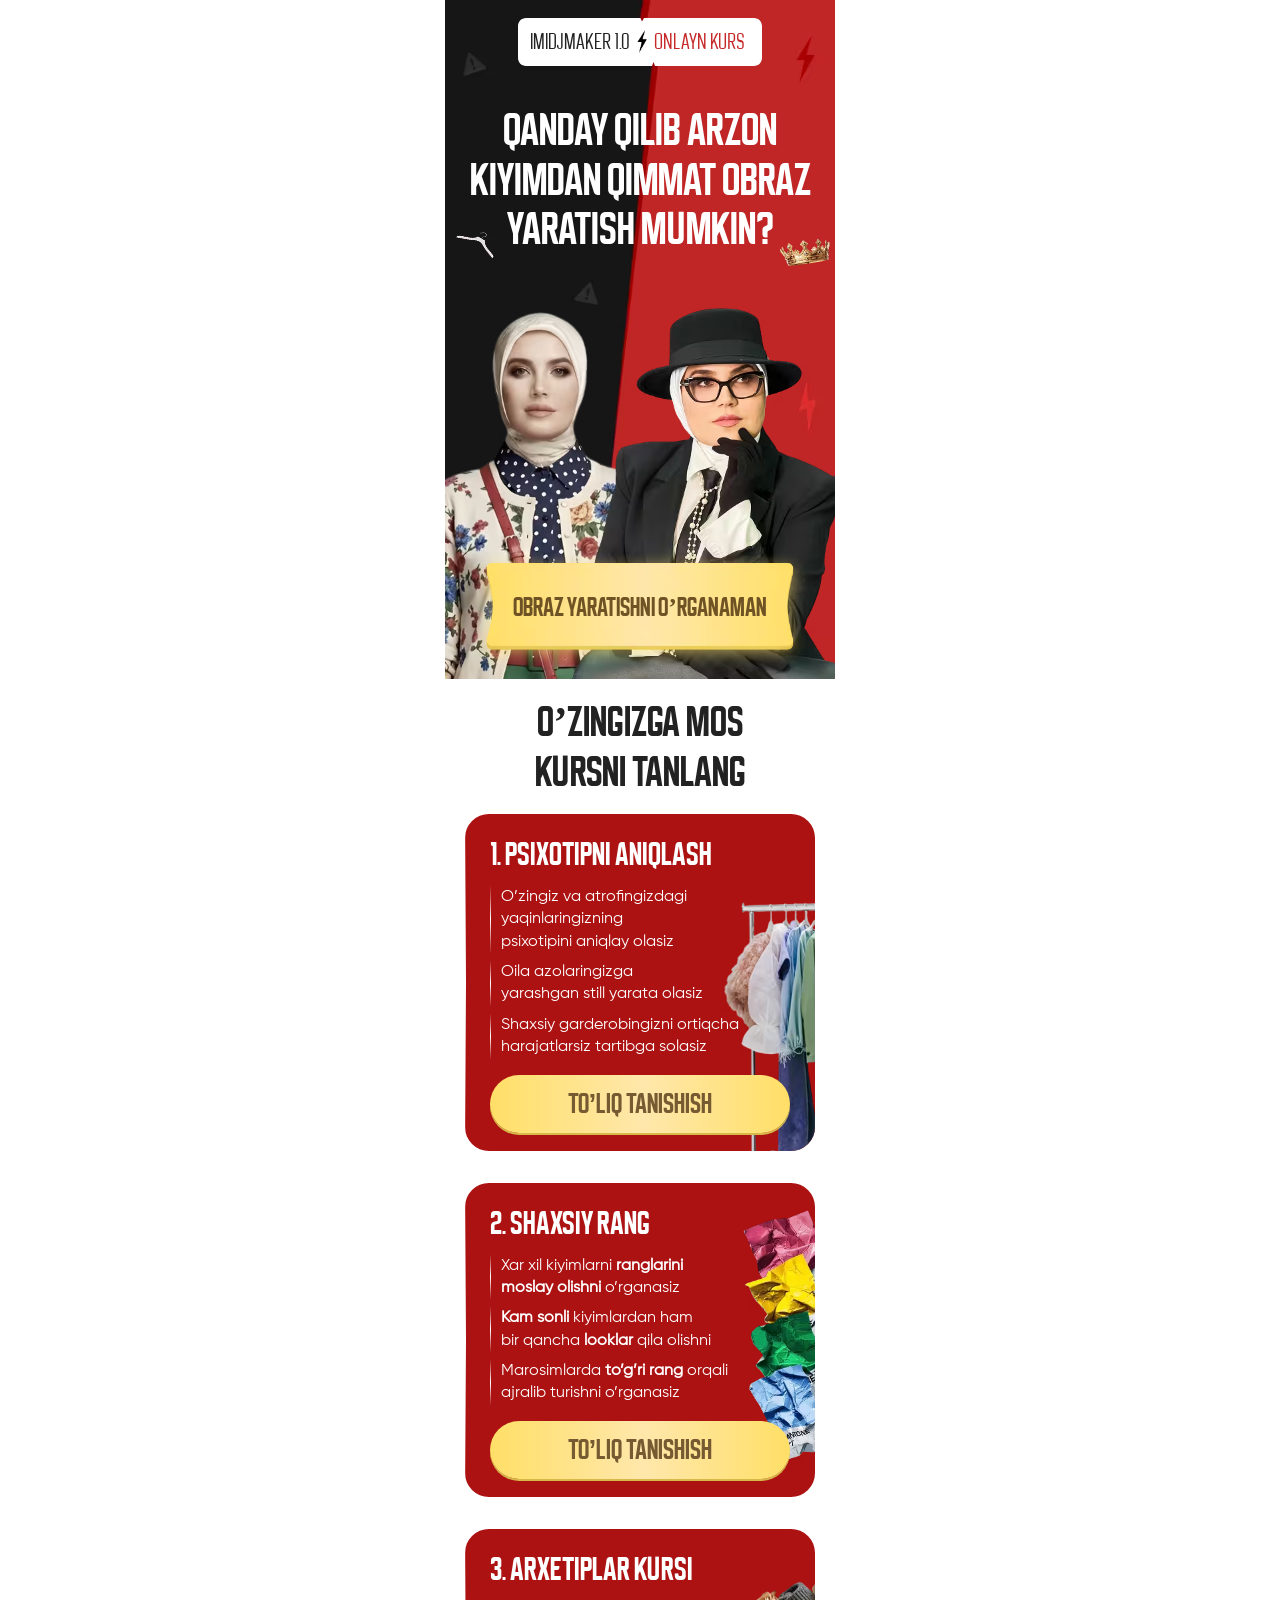
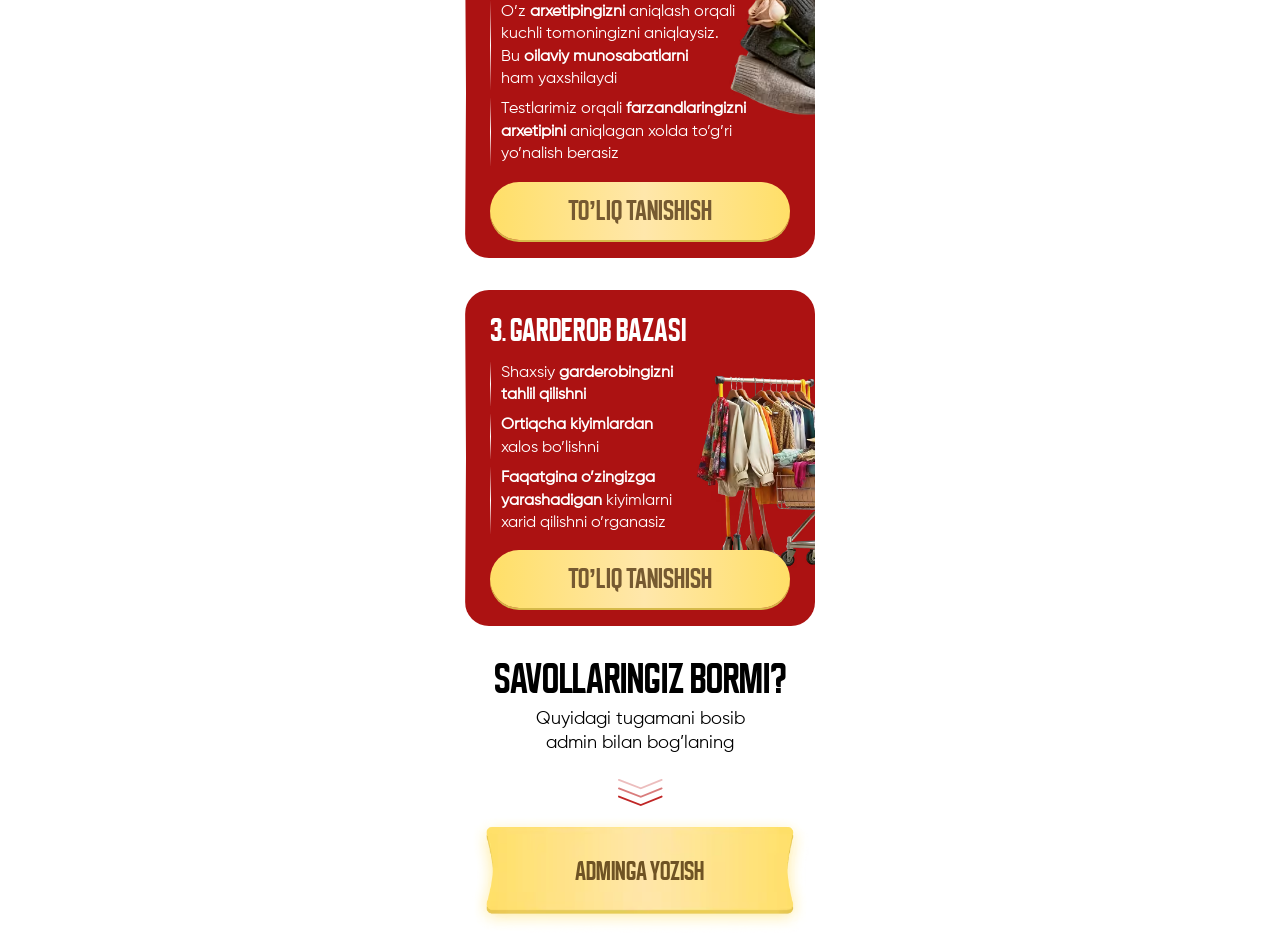
==== commit 763e6f3b: "add" ====
--- a/index.html
+++ b/index.html
@@ -41,7 +41,7 @@
     .hero {
       max-width: 390px;
       width: 100%;
-      height: min(659px, 169.05vw);
+      height: clamp(640px, 169.05vw, 679px);
       margin-left: auto;
       margin-right: auto;
       position: relative;
@@ -53,7 +53,9 @@
       z-index: 5;
       max-width: 391px;
       width: 100%;
-      height: auto
+      height: 100%;
+      object-fit: cover;
+      object-position: top center
     }
 
     .hero__top {
@@ -62,7 +64,7 @@
       height: 48px;
       margin-left: auto;
       margin-right: auto;
-      margin-bottom: 20px;
+      margin-bottom: 40px;
       position: relative;
       z-index: 11
     }
@@ -149,6 +151,8 @@
       display: block;
       width: 100%;
       max-width: 466px;
+      height: auto;
+      min-height: 375px;
     }
 
     .hero__btn {
@@ -344,6 +348,16 @@
 
     .arrow {
       margin-bottom: 100px
+    }
+
+    @media screen and (max-width: 340px) {
+      .hero {
+        height: 630px
+      }
+
+      .hero__inner__row__bottom {
+        top: 128%
+      }
     }
   </style>
   <link rel="stylesheet" href="./css/main.css" media="print" onload="this.media='all'" />
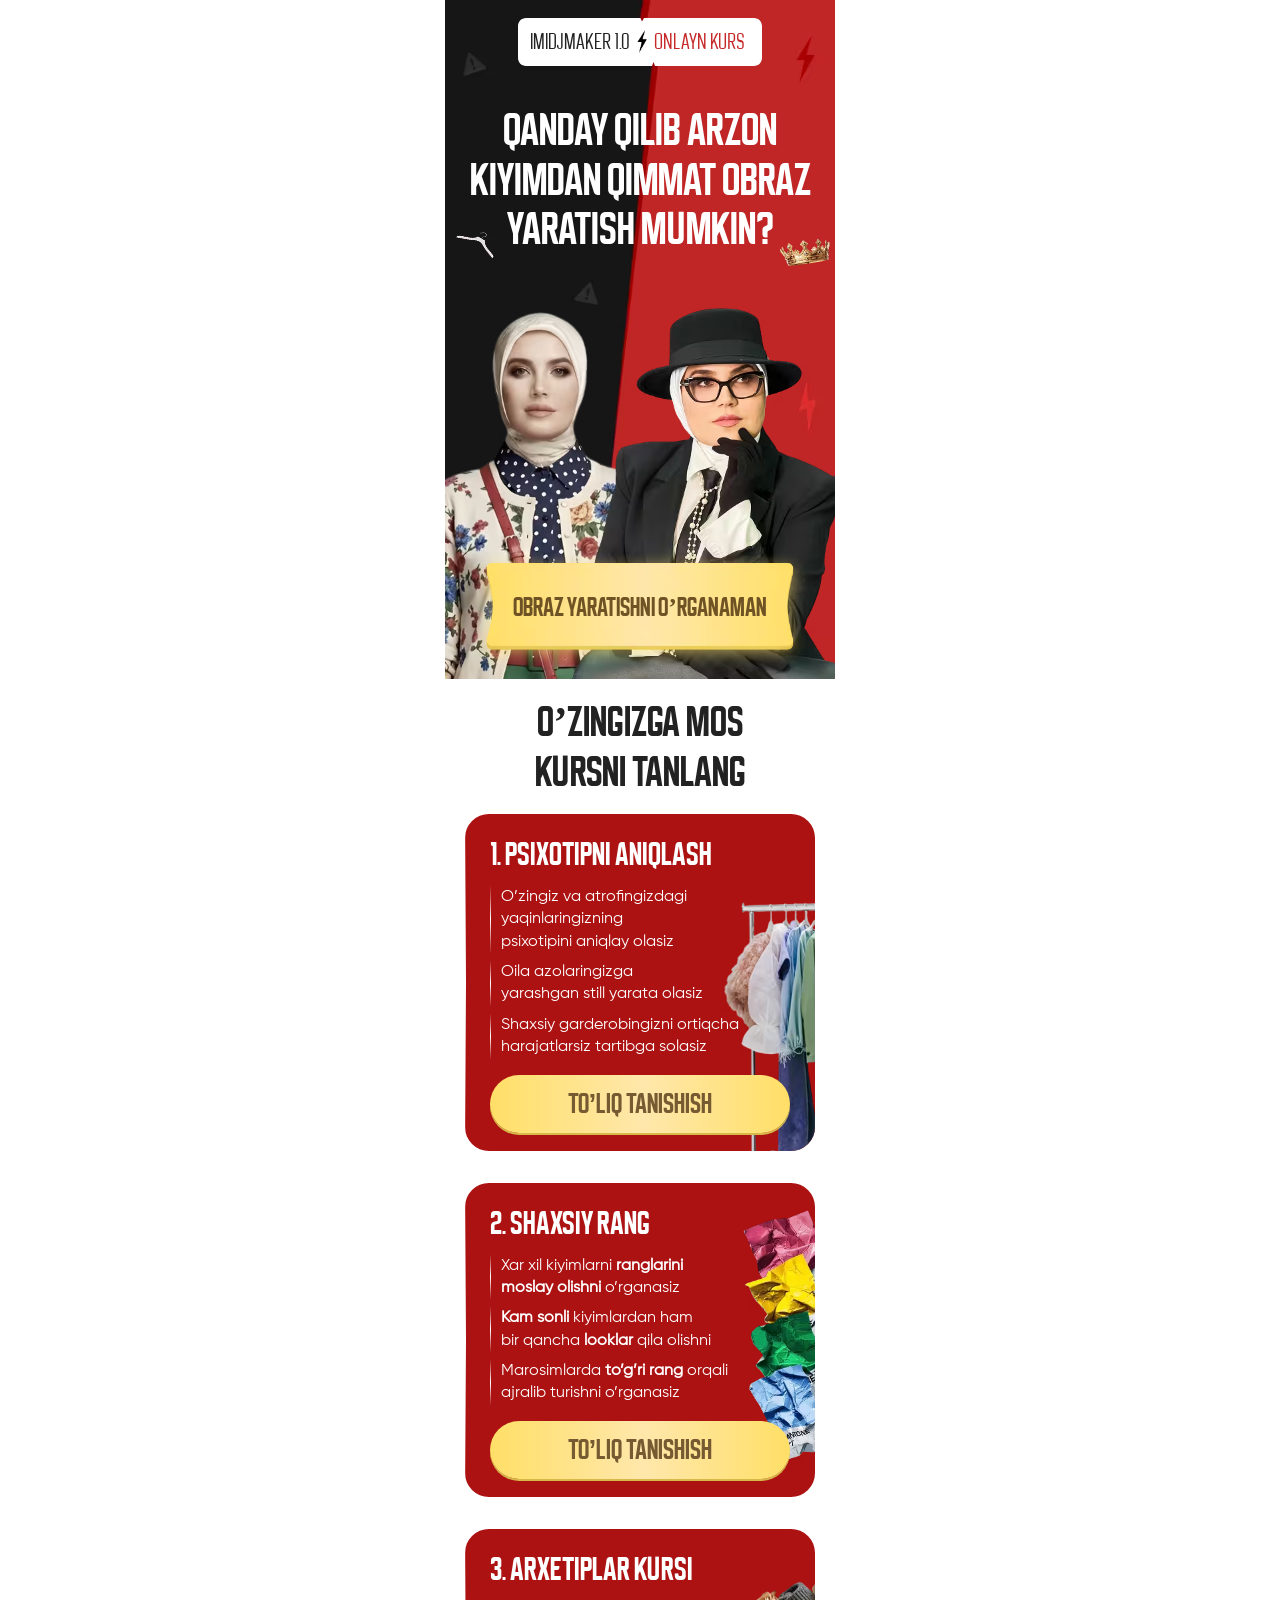
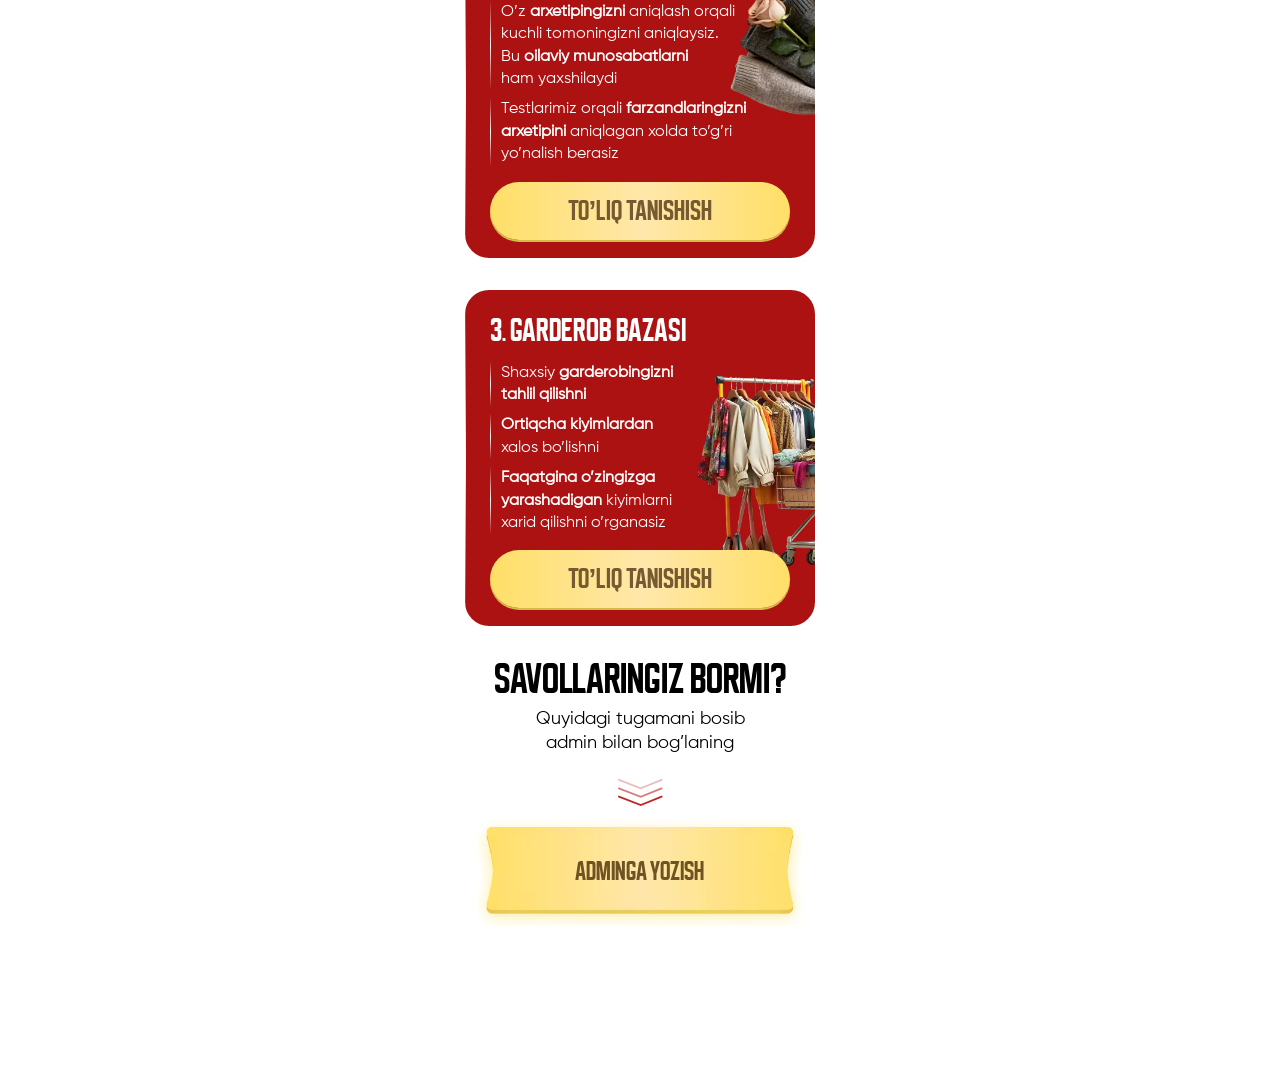
==== commit beb9aead: "ad" ====
--- a/index.html
+++ b/index.html
@@ -5,361 +5,7 @@
   <meta charset="UTF-8">
   <meta name="viewport" content="width=device-width, initial-scale=1.0">
   <title>Oydinoy Toxtayeva</title>
-  <link rel="preload" href="./fonts/BuyanRegular-PKZRE.woff2" as="font" type="font/woff2" crossorigin>
-  <link rel="preload" href="./fonts/BuyanBold-d95e7.woff2" as="font" type="font/woff2" crossorigin>
-  <link rel="preload" href="./images/hero__img.avif" as="image" type="image/avif" fetchpriority="high">
-  <link rel="preload" href="./images/logo.avif" as="image" type="image/avif" fetchpriority="high">
-  <style>
-    @font-face {
-      font-family: BuyanRegular;
-      src: url("./fonts/BuyanRegular-PKZRE.woff2") format("woff2");
-      font-display: optional;
-    }
-
-    @font-face {
-      font-family: BuyanBold;
-      src: url("./fonts/BuyanBold-d95e7.woff2") format("woff2");
-      font-display: optional;
-    }
-
-    * {
-      margin: 0;
-      padding: 0;
-      box-sizing: border-box
-    }
-
-    body {
-      overflow-x: hidden
-    }
-
-    .container {
-      max-width: 390px;
-      margin-left: auto;
-      margin-right: auto
-    }
-
-    .hero {
-      max-width: 390px;
-      width: 100%;
-      height: clamp(640px, 169.05vw, 679px);
-      margin-left: auto;
-      margin-right: auto;
-      position: relative;
-      z-index: 11
-    }
-
-    .hero__img {
-      position: absolute;
-      z-index: 5;
-      max-width: 391px;
-      width: 100%;
-      height: 100%;
-      object-fit: cover;
-      object-position: top center
-    }
-
-    .hero__top {
-      position: relative;
-      width: 244px;
-      height: 48px;
-      margin-left: auto;
-      margin-right: auto;
-      margin-bottom: 40px;
-      position: relative;
-      z-index: 11
-    }
-
-    .hero__top__img {
-      display: block;
-      width: 244px;
-      height: 48px
-    }
-
-    .hero__top__col {
-      position: absolute;
-      top: 50%;
-      left: 12px;
-      right: 12px;
-      display: flex;
-      align-items: center;
-      gap: 7px;
-      transform: translateY(-50%)
-    }
-
-    .hero__top__col__text,
-    .hero__top__col__right {
-      font-family: BuyanRegular;
-      font-weight: 400;
-      font-size: 22px;
-      line-height: 110.00000000000001%
-    }
-
-    .hero__top__col__text {
-      color: #222
-    }
-
-    .hero__top__col__right {
-      color: #c62929
-    }
-
-    .hero__inner {
-      position: relative;
-      z-index: 11
-    }
-
-    .hero__inner__row {
-      position: relative;
-      padding-left: 20px;
-      padding-right: 20px
-    }
-
-    .hero__inner__row__title {
-      font-family: BuyanBold;
-      font-weight: 700;
-      font-size: clamp(30px, 11vw, 45px);
-      line-height: 110.00000000000001%;
-      text-align: center;
-      text-transform: uppercase;
-      color: #fff;
-      margin-bottom: 50px
-    }
-
-    .hero__vv {
-      position: absolute;
-      top: 120px;
-      transform: rotate(17deg);
-      left: 10px
-    }
-
-    .hero__toj {
-      position: absolute;
-      right: 0;
-      top: 130px
-    }
-
-    .hero__inner__row__bottom {
-      position: absolute;
-      top: 135%;
-      left: 50%;
-      width: min(100%, 466px);
-      height: auto;
-      aspect-ratio: 466 / 375;
-      transform: translateX(-50%)
-    }
-
-    .logo {
-      display: block;
-      width: 100%;
-      max-width: 466px;
-      height: auto;
-      min-height: 375px;
-    }
-
-    .hero__btn {
-      position: absolute;
-      left: 50%;
-      bottom: 12px;
-      width: 343px;
-      max-width: calc(100% - 32px);
-      height: 120px;
-      transform: translateX(-50%)
-    }
-
-    .btn {
-      font-family: BuyanBold;
-      font-weight: 700;
-      font-size: clamp(20px, 6.6vw, 26px);
-      line-height: 110.00000000000001%;
-      text-align: center;
-      text-transform: uppercase;
-      position: absolute;
-      top: 36%;
-      left: 50%;
-      z-index: 1;
-      width: 76%;
-      border: 0;
-      background: #fff0;
-      color: #6f5324;
-      transform: translateX(-50%)
-    }
-
-    .btn__img {
-      display: block;
-      width: 100%;
-      height: 120px
-    }
-
-    .choose {
-      position: relative;
-      z-index: 12;
-      padding-top: 18px;
-      padding-bottom: 40px;
-      background-color: #fff;
-      padding-left: 10px;
-      padding-right: 10px
-    }
-
-    .choose__title {
-      font-family: BuyanBold;
-      font-size: clamp(32px, 10vw, 42px);
-      line-height: 120%;
-      text-align: center;
-      text-transform: uppercase;
-      color: #222
-    }
-
-    .choose__inner {
-      margin-top: 16px;
-      display: flex;
-      align-items: center;
-      flex-direction: column;
-      gap: 32px
-    }
-
-    .choose__inner__row {
-      background-color: #AC1212;
-      max-width: 350px;
-      width: 100%;
-      border-left: 1px solid;
-      border-image-source: linear-gradient(180deg, #fff0 0%, #FFFFFF 50%, #fff0 100%);
-      border-image-slice: 1;
-      padding: 24px 0 18px 24px;
-      border-radius: 24px;
-      overflow: hidden;
-      margin-left: auto;
-      margin-right: auto
-    }
-
-    .choose__inner__row__title {
-      font-family: BuyanBold, sans-serif;
-      font-weight: 700;
-      font-size: clamp(23px, 10vw, 32px);
-      line-height: 100%;
-      text-transform: uppercase;
-      margin-bottom: 16px;
-      color: #fff
-    }
-
-    .choose__inner__row__wrapper {
-      display: flex;
-      align-items: center;
-      position: relative
-    }
-
-    .choose__inner__row__col {
-      display: flex;
-      align-items: start;
-      flex-direction: column;
-      gap: 8px
-    }
-
-    .choose__inner__row__col__text {
-      font-family: 'Gilroy', sans-serif;
-      font-size: clamp(13px, 6vw, 16px);
-      line-height: 140%;
-      color: #fff;
-      padding-left: 10px;
-      border-left: 1px solid;
-      border-image-source: linear-gradient(180deg, #fff0 0%, #FFFFFF 50%, #fff0 100%);
-      border-image-slice: 1;
-      position: relative;
-      z-index: 11
-    }
-
-    .choose__inner__row__img {
-      height: auto;
-      max-width: 315px;
-      width: 100%;
-      right: -180px;
-      position: absolute;
-      bottom: -150px
-    }
-
-    .choose__inner__row__img__2 {
-      height: auto;
-      max-width: 80px;
-      width: 100%;
-      right: -2px;
-      position: absolute;
-      bottom: -80px
-    }
-
-    .choose__inner__row__img__3 {
-      height: auto;
-      max-width: 143px;
-      width: 100%;
-      right: -20px;
-      position: absolute;
-      bottom: -60px
-    }
-
-    .choose__inner__row__img__4 {
-      height: auto;
-      max-width: 143px;
-      width: 100%;
-      right: -10px;
-      position: absolute;
-      bottom: -40px
-    }
-
-    .choose__inner__row__btn {
-      font-family: BuyanBold, sans-serif;
-      font-weight: 700;
-      font-size: 28px;
-      line-height: 100%;
-      margin-top: 16px;
-      max-width: 300px;
-      width: 100%;
-      position: relative;
-      z-index: 11;
-      padding: 15px 0;
-      border-radius: 50px;
-      border: none;
-      background: linear-gradient(270deg, #FFDF67 0%, #FFE7AB 48.56%, #FFDF67 100%);
-      box-shadow: 0 2px 0 0 #D6B949;
-      color: #765A31
-    }
-
-    .hero__bottom__inner {
-      margin-top: 32px;
-      display: flex;
-      align-items: center;
-      flex-direction: column
-    }
-
-    .hero__bottom__inner__title {
-      font-family: BuyanBold, sans-serif;
-      font-weight: 700;
-      font-size: 42px;
-      line-height: 100%;
-      text-align: center;
-      text-transform: uppercase;
-      margin-bottom: 8px
-    }
-
-    .hero__bottom__inner__text {
-      font-family: Gilroy;
-      font-weight: 400;
-      font-size: 18px;
-      line-height: 130%;
-      text-align: center;
-      margin-bottom: 24px
-    }
-
-    .arrow {
-      margin-bottom: 100px
-    }
-
-    @media screen and (max-width: 340px) {
-      .hero {
-        height: 630px
-      }
-
-      .hero__inner__row__bottom {
-        top: 128%
-      }
-    }
-  </style>
+  <style>@font-face{font-family:BuyanRegular;src:url(./fonts/BuyanRegular-PKZRE.woff2) format("woff2");font-display:optional}@font-face{font-family:BuyanBold;src:url(./fonts/BuyanBold-d95e7.woff2) format("woff2");font-display:optional}*{margin:0;padding:0;box-sizing:border-box}body{overflow-x:hidden}.container{max-width:390px;margin-left:auto;margin-right:auto}.hero{max-width:390px;width:100%;height:clamp(640px, 169.05vw, 679px);margin-left:auto;margin-right:auto;position:relative;z-index:11}.hero__img{position:absolute;z-index:5;max-width:391px;width:100%;height:100%;object-fit:cover;object-position:top center}.hero__top{position:relative;width:244px;height:48px;margin-left:auto;margin-right:auto;margin-bottom:40px;position:relative;z-index:11}.hero__top__img{display:block;width:244px;height:48px}.hero__top__col{position:absolute;top:50%;left:12px;right:12px;display:flex;align-items:center;gap:7px;transform:translateY(-50%)}.hero__top__col__text,.hero__top__col__right{font-family:BuyanRegular;font-weight:400;font-size:22px;line-height:110.00000000000001%}.hero__top__col__text{color:#222}.hero__top__col__right{color:#c62929}.hero__inner{position:relative;z-index:11}.hero__inner__row{position:relative;padding-left:20px;padding-right:20px}.hero__inner__row__title{font-family:BuyanBold;font-weight:700;font-size:clamp(30px, 11vw, 45px);line-height:110.00000000000001%;text-align:center;text-transform:uppercase;color:#fff;margin-bottom:50px}.hero__vv{position:absolute;top:120px;transform:rotate(17deg);left:10px}.hero__toj{position:absolute;right:0;top:130px}.hero__inner__row__bottom{position:absolute;top:135%;left:50%;width:min(100%, 466px);height:auto;aspect-ratio:466 / 375;transform:translateX(-50%)}.logo{display:block;width:100%;max-width:466px;height:auto}.hero__btn{position:absolute;left:50%;bottom:12px;width:343px;max-width:calc(100% - 32px);height:120px;transform:translateX(-50%)}.btn{font-family:BuyanBold;font-weight:700;font-size:clamp(20px, 6.6vw, 26px);line-height:110.00000000000001%;text-align:center;text-transform:uppercase;position:absolute;top:36%;left:50%;z-index:1;width:76%;border:0;background:#fff0;color:#6f5324;transform:translateX(-50%)}.btn__img{display:block;width:100%;height:120px}.choose{position:relative;z-index:12;padding-top:18px;padding-bottom:40px;background-color:#fff;padding-left:10px;padding-right:10px}.choose__title{font-family:BuyanBold;font-size:clamp(32px, 10vw, 42px);line-height:120%;text-align:center;text-transform:uppercase;color:#222}.choose__inner{margin-top:16px;display:flex;align-items:center;flex-direction:column;gap:32px}.choose__inner__row{background-color:#AC1212;max-width:350px;width:100%;border-left:1px solid;border-image-source:linear-gradient(180deg,#fff0 0%,#FFFFFF 50%,#fff0 100%);border-image-slice:1;padding:24px 0 18px 24px;border-radius:24px;overflow:hidden;margin-left:auto;margin-right:auto}.choose__inner__row__title{font-family:BuyanBold,sans-serif;font-weight:700;font-size:clamp(23px, 10vw, 32px);line-height:100%;text-transform:uppercase;margin-bottom:16px;color:#fff}.choose__inner__row__wrapper{display:flex;align-items:center;position:relative}.choose__inner__row__col{display:flex;align-items:start;flex-direction:column;gap:8px}.choose__inner__row__col__text{font-family:'Gilroy',sans-serif;font-size:clamp(13px, 6vw, 16px);line-height:140%;color:#fff;padding-left:10px;border-left:1px solid;border-image-source:linear-gradient(180deg,#fff0 0%,#FFFFFF 50%,#fff0 100%);border-image-slice:1;position:relative;z-index:11}.choose__inner__row__img{height:auto;max-width:315px;width:100%;right:-180px;position:absolute;bottom:-150px}.choose__inner__row__img__2{height:auto;max-width:80px;width:100%;right:-2px;position:absolute;bottom:-80px}.choose__inner__row__img__3{height:auto;max-width:143px;width:100%;right:-20px;position:absolute;bottom:-60px}.choose__inner__row__img__4{height:auto;max-width:143px;width:100%;right:-10px;position:absolute;bottom:-40px}.choose__inner__row__btn{font-family:BuyanBold,sans-serif;font-weight:700;font-size:28px;line-height:100%;margin-top:16px;max-width:300px;width:100%;position:relative;z-index:11;padding:15px 0;border-radius:50px;border:none;background:linear-gradient(270deg,#FFDF67 0%,#FFE7AB 48.56%,#FFDF67 100%);box-shadow:0 2px 0 0 #D6B949;color:#765A31}.hero__bottom__inner{margin-top:32px;display:flex;align-items:center;flex-direction:column}.hero__bottom__inner__title{font-family:BuyanBold,sans-serif;font-weight:700;font-size:42px;line-height:100%;text-align:center;text-transform:uppercase;margin-bottom:8px}.hero__bottom__inner__text{font-family:Gilroy;font-weight:400;font-size:18px;line-height:130%;text-align:center;margin-bottom:24px}.arrow{margin-bottom:100px}@media screen and (max-width:340px){.hero{height:630px}.hero__inner__row__bottom{top:128%}}</style>
   <link rel="stylesheet" href="./css/main.css" media="print" onload="this.media='all'" />
   <noscript>
     <link rel="stylesheet" href="./css/main.css" />
@@ -374,8 +20,7 @@
     <br>
     <div class="hero__container container">
       <div class="hero__top">
-        <img src="./images/hero__top.svg" width="244" height="48" decoding="async" alt="heroTop"
-          class="hero__top__img">
+        <img src="./images/hero__top.svg" width="244" height="48" decoding="async" alt="heroTop" class="hero__top__img">
         <div class="hero__top__col">
           <p class="hero__top__col__text">imidjmaker 1.0</p>
           <img src="./images/hero__fire.avif" width="10" height="24" decoding="async" alt="">
@@ -387,18 +32,15 @@
           <h2 class="hero__inner__row__title">
             qanday qilib arzon <br> kiyimdan qimmat obraz <br> yaratish mumkin?
           </h2>
-          <img src="./images/hero__vv.avif" width="50" height="30" decoding="async" alt="hero__vv"
-            class="hero__vv">
-          <img src="./images/hero__toj.avif" width="57" height="32" decoding="async" alt="heroToj"
-            class="hero__toj">
+          <img src="./images/hero__vv.avif" width="50" height="30" decoding="async" alt="hero__vv" class="hero__vv">
+          <img src="./images/hero__toj.avif" width="57" height="32" decoding="async" alt="heroToj" class="hero__toj">
         </div>
         <div class="hero__inner__row__bottom">
           <img src="./images/logo.avif" width="466" height="375" fetchpriority="high" decoding="async" alt="logo"
             class="logo">
           <div class="hero__btn">
             <button class="btn registerBtn" type="button">obraz yaratishni o’rganaman</button>
-            <img src="./images/btn.avif" width="343" height="120" decoding="async" alt="btn"
-              class="btn__img">
+            <img src="./images/btn.avif" width="343" height="120" decoding="async" alt="btn" class="btn__img">
           </div>
         </div>
       </div>
@@ -544,4 +186,4 @@
 
 </body>
 
-</html>
+</html>
